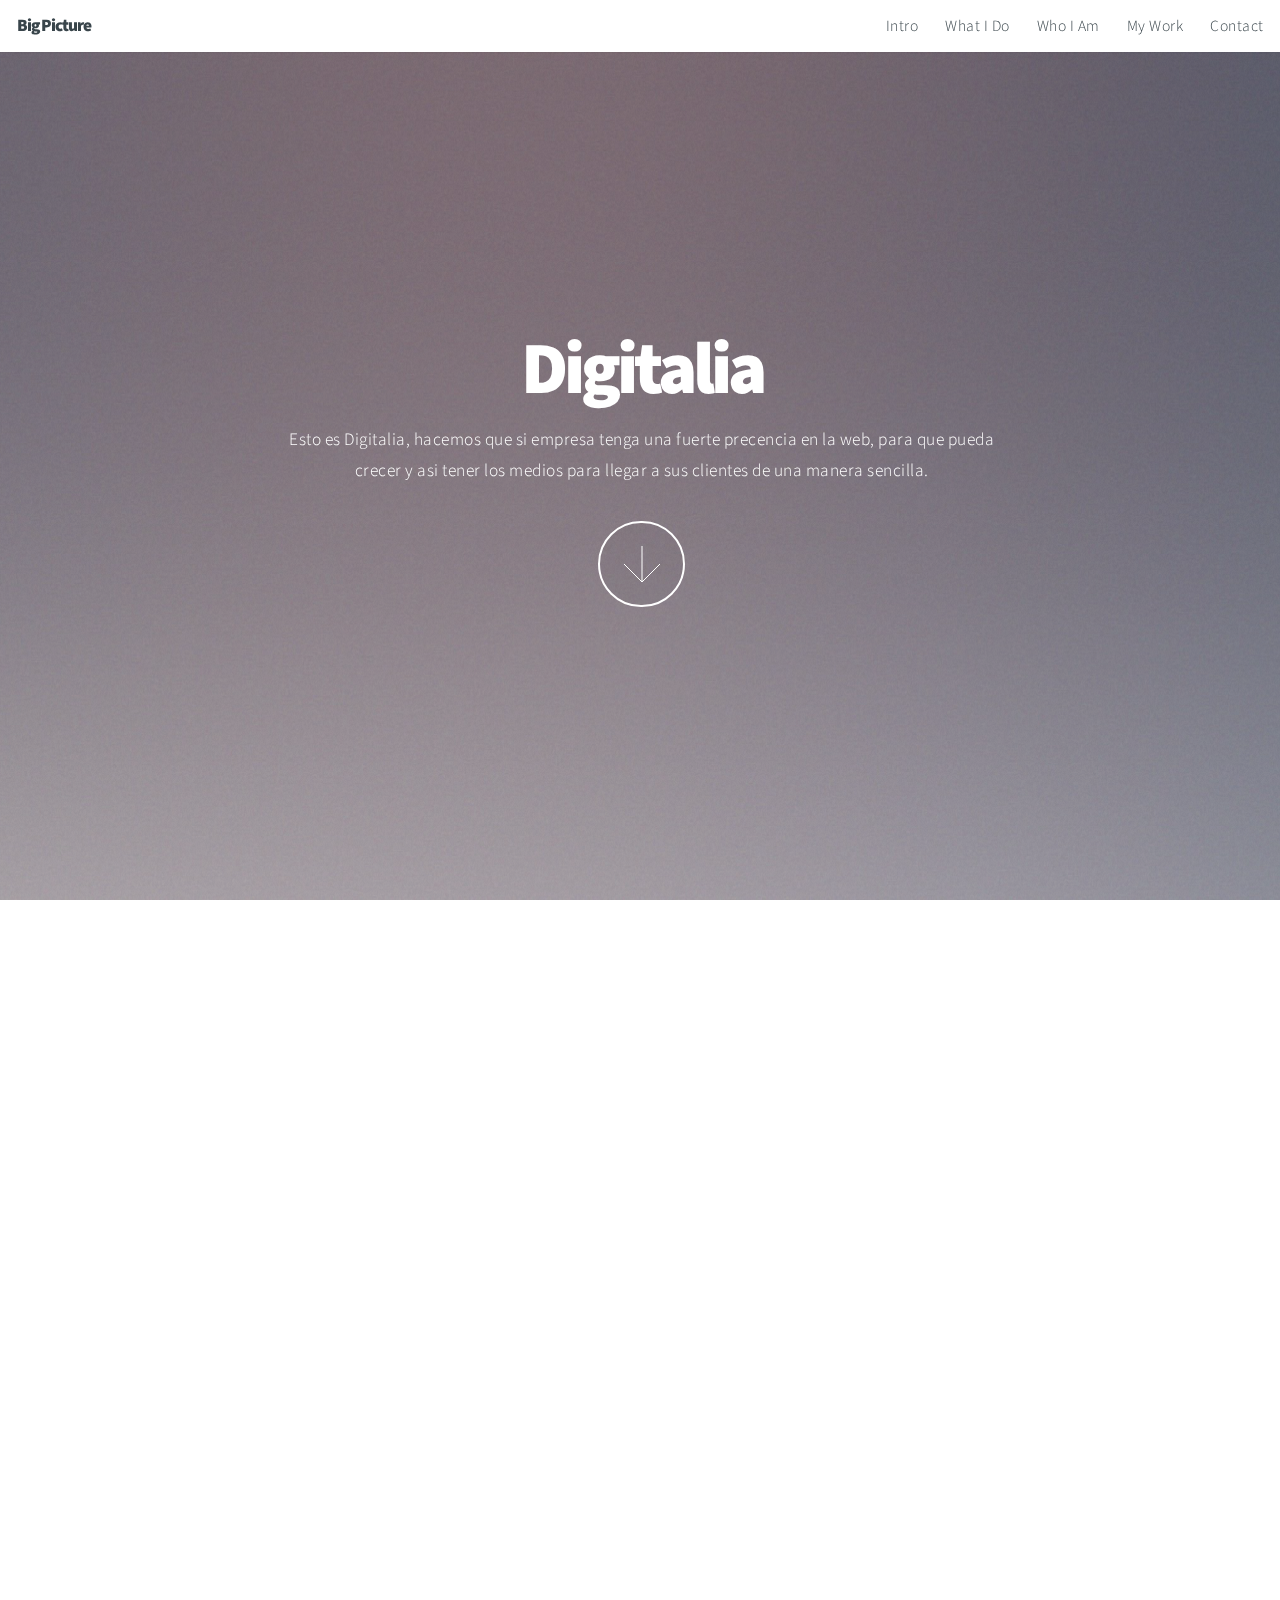
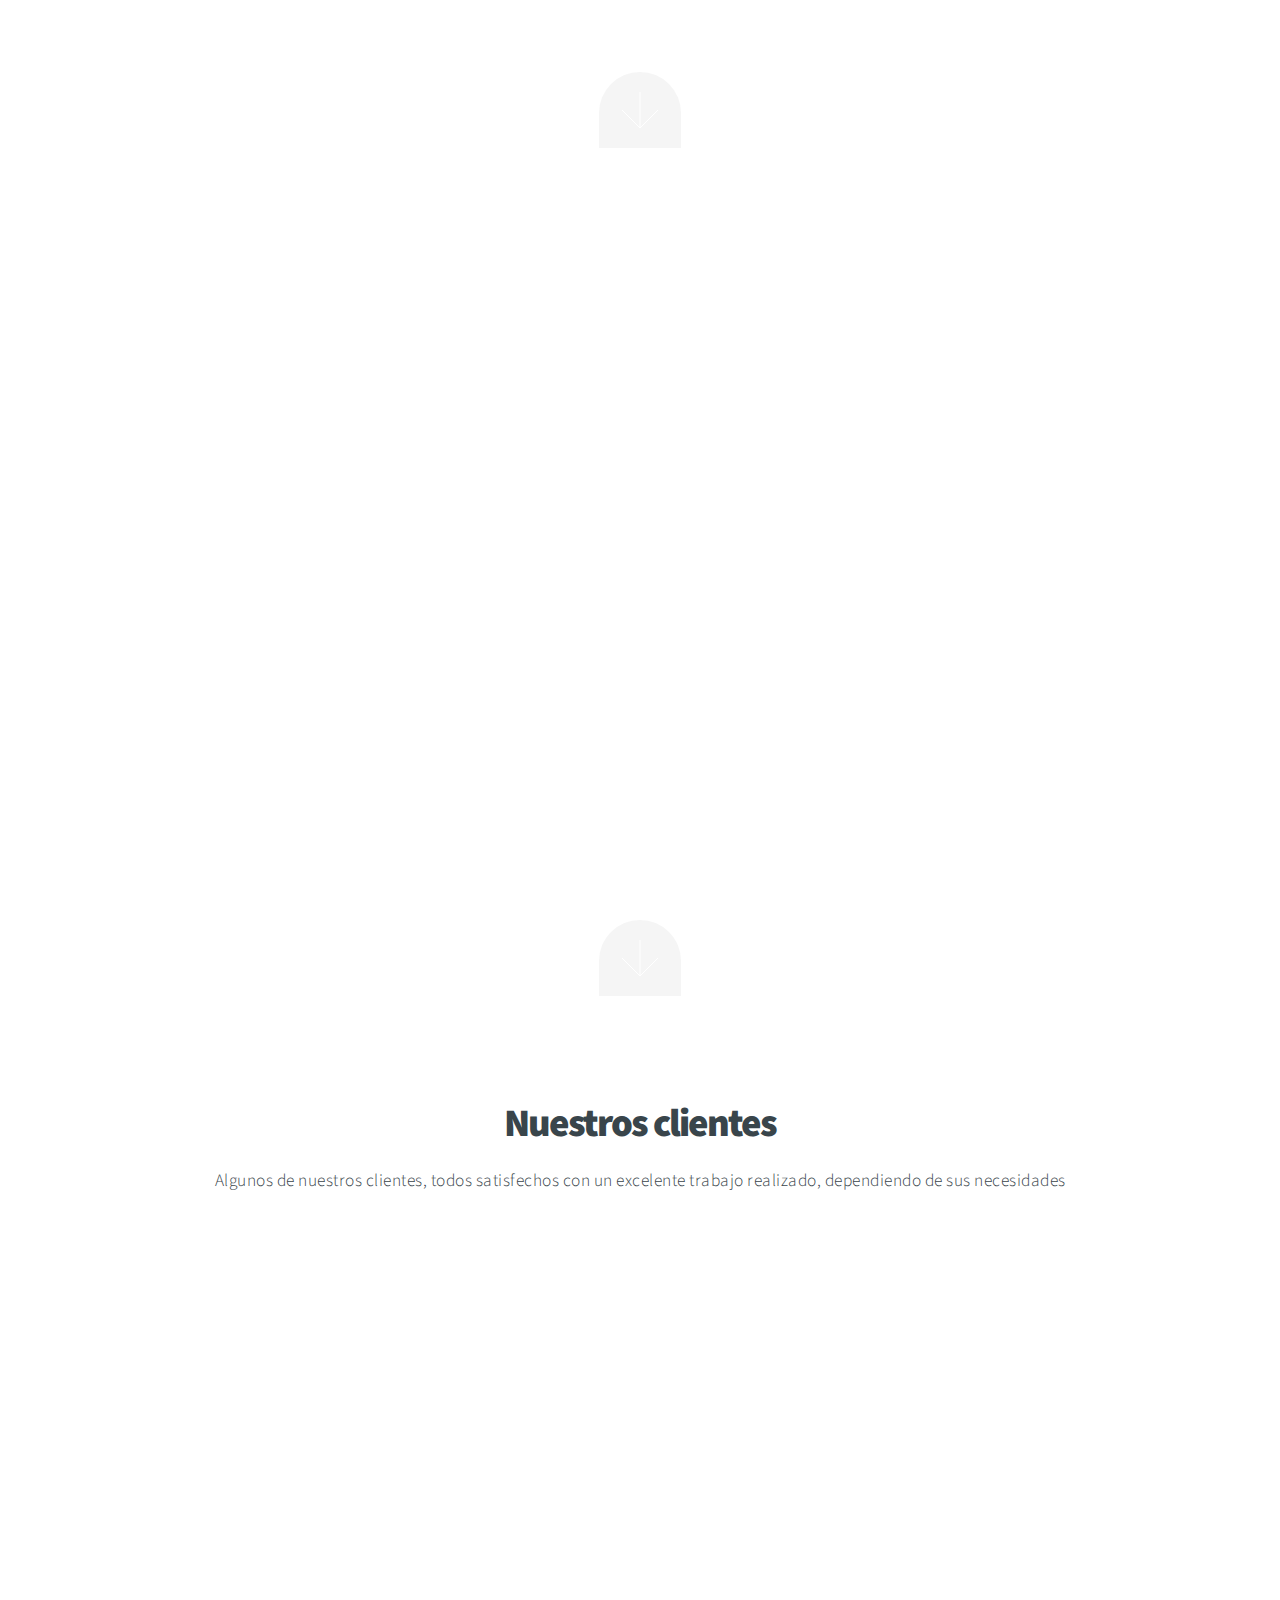
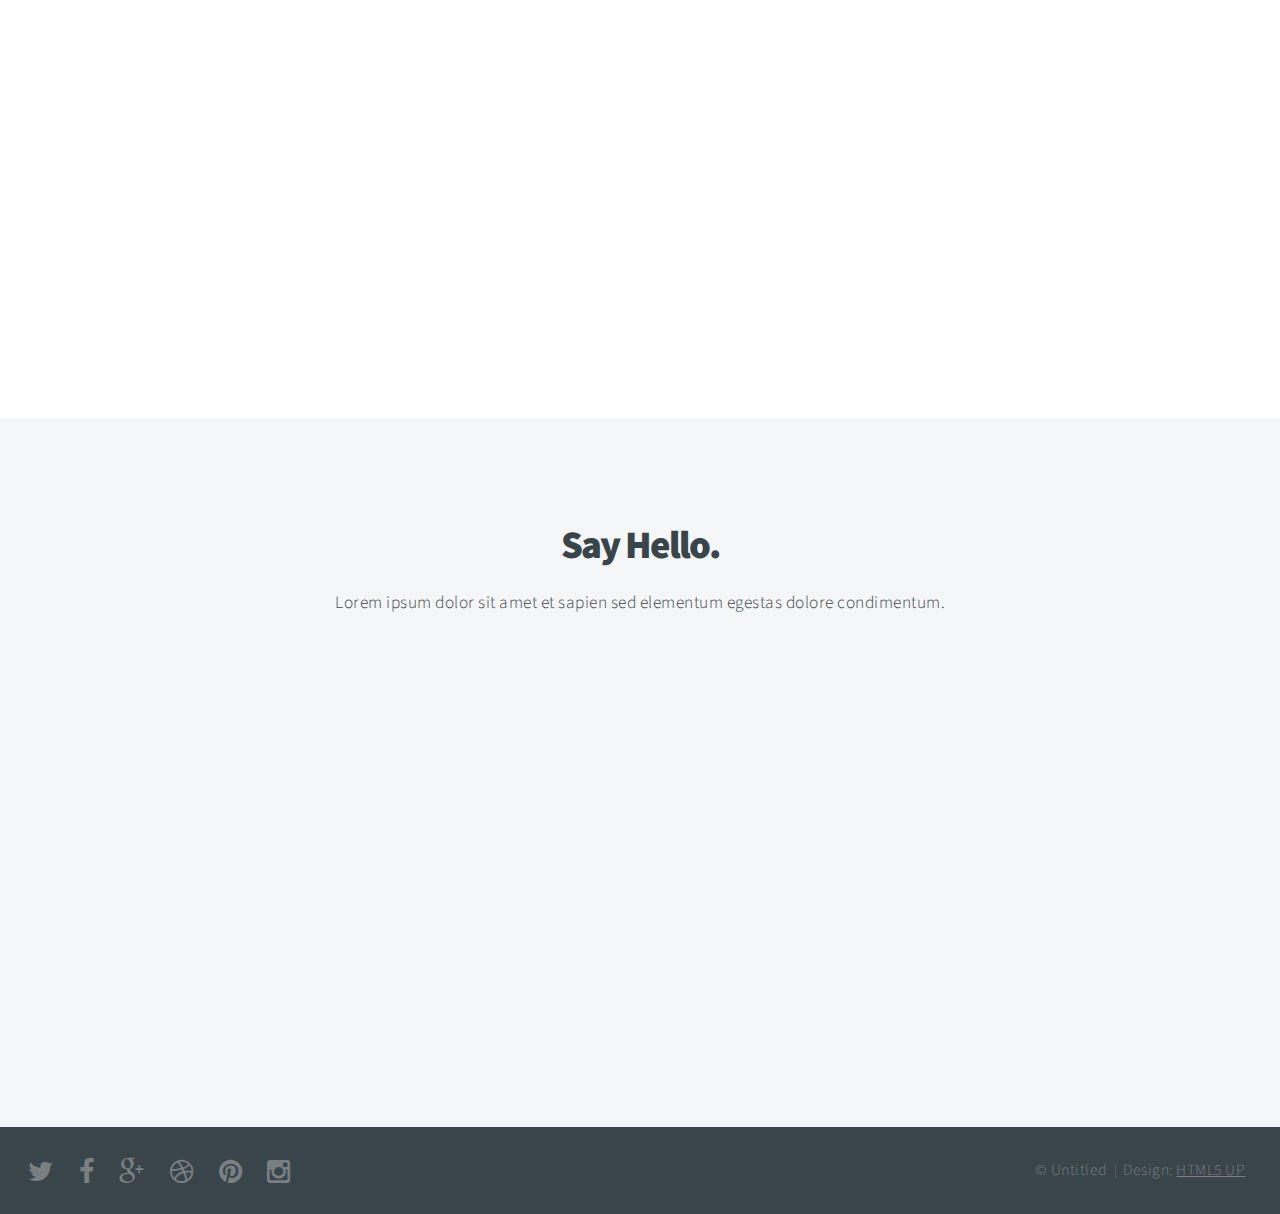
==== index.html @ fed61b9d "Google analyticsgit add --all" ====
<!DOCTYPE HTML>
<!--
	Big Picture by HTML5 UP
	html5up.net | @n33co
	Free for personal and commercial use under the CCA 3.0 license (html5up.net/license)
-->
<html>
	<head>
		<title>Digitalia | Web</title>
		<meta http-equiv="content-type" content="text/html; charset=utf-8" />
		<meta name="description" content="" />
		<meta name="keywords" content="" />
		<!--[if lte IE 8]><script src="css/ie/html5shiv.js"></script><![endif]-->
		<script src="js/jquery.min.js"></script>
		<script src="js/jquery.poptrox.min.js"></script>
		<script src="js/jquery.scrolly.min.js"></script>
		<script src="js/jquery.scrollex.min.js"></script>
		<script src="js/skel.min.js"></script>
		<script src="js/init.js"></script>
		<!-- Google Analytics -->
		<script>
		(function(i,s,o,g,r,a,m){i['GoogleAnalyticsObject']=r;i[r]=i[r]||function(){
		(i[r].q=i[r].q||[]).push(arguments)},i[r].l=1*new Date();a=s.createElement(o),
		m=s.getElementsByTagName(o)[0];a.async=1;a.src=g;m.parentNode.insertBefore(a,m)
		})(window,document,'script','//www.google-analytics.com/analytics.js','ga');

		ga('create', 'UA-63600020-1', 'auto');
		ga('send', 'pageview');

		</script>
		<!-- End Google Analytics -->
		<noscript>
			<link rel="stylesheet" href="stylesheet/skel.css" />
			<link rel="stylesheet" href="stylesheet/style.css" />
			<link rel="stylesheet" href="stylesheet/style-wide.css" />
			<link rel="stylesheet" href="stylesheet/style-normal.css" />
		</noscript>
		<!--[if lte IE 9]><link rel="stylesheet" href="css/ie/v9.css" /><![endif]-->
		<!--[if lte IE 8]><link rel="stylesheet" href="css/ie/v8.css" /><![endif]-->
	</head>
	<body>

		<!-- Header -->
			<header id="header">

				<!-- Logo -->
					<h1 id="logo">Big Picture</h1>

				<!-- Nav -->
					<nav id="nav">
						<ul>
							<li><a href="#intro">Intro</a></li>
							<li><a href="#one">What I Do</a></li>
							<li><a href="#two">Who I Am</a></li>
							<li><a href="#work">My Work</a></li>
							<li><a href="#contact">Contact</a></li>
						</ul>
					</nav>

			</header>

		<!-- Intro -->
			<section id="intro" class="main style1 dark fullscreen">
				<div class="content container 75%">
					<header>
						<h2>Digitalia</h2>
					</header>
					<p>Esto es Digitalia, hacemos que si empresa tenga una fuerte precencia en la web, para que pueda crecer y asi tener los medios para llegar a sus clientes de una manera sencilla.</p>
					<footer>
						<a href="#one" class="button style2 down">More</a>
					</footer>
				</div>
			</section>

		<!-- One -->
			<section id="one" class="main style2 right dark fullscreen">
				<div class="content box style2">
					<header>
						<h2>¿Qué hacemos?</h2>
					</header>
					<p>Creamos contenido para que tus clientes potenciales pueden acceder  a ti, hacemos creaciones web para que tu empresa pueda llegar a los demas en estos medios digitales; podems crear tu imagen corporativa en la web, todo con la comodidad de un sitio web.</p>
				</div>
				<a href="#two" class="button style2 down anchored">Next</a>
			</section>

		<!-- Two -->
			<section id="two" class="main style2 left dark fullscreen">
				<div class="content box style2">
					<header>
						<h2>¿Quiénes somos?</h2>
					</header>
					<p>Somos un equipo de jovenes con la creencia de que los medios digitales pueden impulsar una nueva generación de negocios, en el cial se puede llevar todo a un siguiente nivel para hacer crecer a tu negocio.</p>
				</div>
				<a href="#work" class="button style2 down anchored">Next</a>
			</section>

		<!-- Work -->
			<section id="work" class="main style3 primary">
				<div class="content container">
					<header>
						<h2>Nuestros clientes</h2>
						<p>Algunos de nuestros clientes, todos satisfechos con un excelente trabajo realizado, dependiendo de sus necesidades</p>
					</header>

					<!-- Lightbox Gallery  -->
						<div class="container 75% gallery">
							<div class="row 0% images">
								<div class="6u"><a href="images/logomn.jpg" class="image fit from-left"><img src="images/logomn.jpg" title="Creación de pagina web" alt="Textiles MN" /></a></div>
								<div class="6u"><a href="images/shoeslogo.jpg" class="image fit from-right"><img src="images/shoeslogo.jpg" title="Creación de pagina web" alt="Shoes" /></a></div>
							</div>
							<div class="row 0% images">
								<div class="6u"><a href="images/fulls/03.jpg" class="image fit from-left"><img src="images/thumbs/03.jpg" title="Air Lounge" alt="" /></a></div>
								<div class="6u"><a href="images/fulls/04.jpg" class="image fit from-right"><img src="images/thumbs/04.jpg" title="Carry on" alt="" /></a></div>
							</div>
							<div class="row 0% images">
								<div class="6u"><a href="images/fulls/05.jpg" class="image fit from-left"><img src="images/thumbs/05.jpg" title="The sparkling shell" alt="" /></a></div>
								<div class="6u"><a href="images/fulls/06.jpg" class="image fit from-right"><img src="images/thumbs/06.jpg" title="Bent IX" alt="" /></a></div>
							</div>
						</div>

				</div>
			</section>

		<!-- Contact -->
			<section id="contact" class="main style3 secondary">
				<div class="content container">
					<header>
						<h2>Say Hello.</h2>
						<p>Lorem ipsum dolor sit amet et sapien sed elementum egestas dolore condimentum.</p>
					</header>
					<div class="box container 75%">

					<!-- Contact Form -->
							<form method="post" action="#">
								<div class="row 50%">
									<div class="6u"><input type="text" name="name" placeholder="Name" /></div>
									<div class="6u"><input type="email" name="email" placeholder="Email" /></div>
								</div>
								<div class="row 50%">
									<div class="12u"><textarea name="message" placeholder="Message" rows="6"></textarea></div>
								</div>
								<div class="row">
									<div class="12u">
										<ul class="actions">
											<li><input type="submit" value="Send Message" /></li>
										</ul>
									</div>
								</div>
							</form>

					</div>
				</div>
			</section>

		<!-- Footer -->
			<footer id="footer">

				<!-- Icons -->
					<ul class="actions">
						<li><a href="#" class="icon fa-twitter"><span class="label">Twitter</span></a></li>
						<li><a href="#" class="icon fa-facebook"><span class="label">Facebook</span></a></li>
						<li><a href="#" class="icon fa-google-plus"><span class="label">Google+</span></a></li>
						<li><a href="#" class="icon fa-dribbble"><span class="label">Dribbble</span></a></li>
						<li><a href="#" class="icon fa-pinterest"><span class="label">Pinterest</span></a></li>
						<li><a href="#" class="icon fa-instagram"><span class="label">Instagram</span></a></li>
					</ul>

				<!-- Menu -->
					<ul class="menu">
						<li>&copy; Untitled</li><li>Design: <a href="http://html5up.net">HTML5 UP</a></li>
					</ul>

			</footer>

	</body>
</html>
---- stylesheet/skel.css ----
/* Resets (http://meyerweb.com/eric/tools/css/reset/ | v2.0 | 20110126 | License: none (public domain)) */

	html,body,div,span,applet,object,iframe,h1,h2,h3,h4,h5,h6,p,blockquote,pre,a,abbr,acronym,address,big,cite,code,del,dfn,em,img,ins,kbd,q,s,samp,small,strike,strong,sub,sup,tt,var,b,u,i,center,dl,dt,dd,ol,ul,li,fieldset,form,label,legend,table,caption,tbody,tfoot,thead,tr,th,td,article,aside,canvas,details,embed,figure,figcaption,footer,header,hgroup,menu,nav,output,ruby,section,summary,time,mark,audio,video{margin:0;padding:0;border:0;font-size:100%;font:inherit;vertical-align:baseline;}article,aside,details,figcaption,figure,footer,header,hgroup,menu,nav,section{display:block;}body{line-height:1;}ol,ul{list-style:none;}blockquote,q{quotes:none;}blockquote:before,blockquote:after,q:before,q:after{content:'';content:none;}table{border-collapse:collapse;border-spacing:0;}body{-webkit-text-size-adjust:none}

/* Box Model */

	*, *:before, *:after {
		-moz-box-sizing: border-box;
		-webkit-box-sizing: border-box;
		box-sizing: border-box;
	}

/* Container */

	.container {
		margin-left: auto;
		margin-right: auto;

		/* width: (containers) */
		width: 1200px;
	}

	/* Modifiers */

		/* 125% */
			.container.\31 25\25 {
				width: 100%;

				/* max-width: (containers * 1.25) */
				max-width: 1500px;

				/* min-width: (containers) */
				min-width: 1200px;
			}

		/* 75% */
			.container.\37 5\25 {

				/* width: (containers * 0.75) */
				width: 900px;

			}

		/* 50% */
			.container.\35 0\25 {

				/* width: (containers * 0.50) */
				width: 600px;

			}

		/* 25% */
			.container.\32 5\25 {

				/* width: (containers * 0.25) */
				width: 300px;

			}

/* Grid */

	.row {
		border-bottom: solid 1px transparent;
	}

	.row > * {
		float: left;
	}

	.row:after, .row:before {
		content: '';
		display: block;
		clear: both;
		height: 0;
	}

	.row.uniform > * > :first-child {
		margin-top: 0;
	}

	.row.uniform > * > :last-child {
		margin-bottom: 0;
	}

	/* Gutters */

		/* Normal */

			.row > * {
				/* padding: (gutters.horizontal) 0 0 (gutters.vertical) */
				padding: 40px 0 0 40px;
			}

			.row {
				/* margin: -(gutters.horizontal) 0 -1px -(gutters.vertical) */
				margin: -40px 0 -1px -40px;
			}

			.row.uniform > * {
				/* padding: (gutters.vertical) 0 0 (gutters.vertical) */
				padding: 40px 0 0 40px;
			}

			.row.uniform {
				/* margin: -(gutters.vertical) 0 -1px -(gutters.vertical) */
				margin: -40px 0 -1px -40px;
			}

		/* 200% */

			.row.\32 00\25 > * {
				/* padding: (gutters.horizontal) 0 0 (gutters.vertical) */
				padding: 80px 0 0 80px;
			}

			.row.\32 00\25 {
				/* margin: -(gutters.horizontal) 0 -1px -(gutters.vertical) */
				margin: -80px 0 -1px -80px;
			}

			.row.uniform.\32 00\25 > * {
				/* padding: (gutters.vertical) 0 0 (gutters.vertical) */
				padding: 80px 0 0 80px;
			}

			.row.uniform.\32 00\25 {
				/* margin: -(gutters.vertical) 0 -1px -(gutters.vertical) */
				margin: -80px 0 -1px -80px;
			}

		/* 150% */

			.row.\31 50\25 > * {
				/* padding: (gutters.horizontal) 0 0 (gutters.vertical) */
				padding: 60px 0 0 60px;
			}

			.row.\31 50\25 {
				/* margin: -(gutters.horizontal) 0 -1px -(gutters.vertical) */
				margin: -60px 0 -1px -60px;
			}

			.row.uniform.\31 50\25 > * {
				/* padding: (gutters.vertical) 0 0 (gutters.vertical) */
				padding: 60px 0 0 60px;
			}

			.row.uniform.\31 50\25 {
				/* margin: -(gutters.vertical) 0 -1px -(gutters.vertical) */
				margin: -60px 0 -1px -60px;
			}

		/* 50% */

			.row.\35 0\25 > * {
				/* padding: (gutters.horizontal) 0 0 (gutters.vertical) */
				padding: 20px 0 0 20px;
			}

			.row.\35 0\25 {
				/* margin: -(gutters.horizontal) 0 -1px -(gutters.vertical) */
				margin: -20px 0 -1px -20px;
			}

			.row.uniform.\35 0\25 > * {
				/* padding: (gutters.vertical) 0 0 (gutters.vertical) */
				padding: 20px 0 0 20px;
			}

			.row.uniform.\35 0\25 {
				/* margin: -(gutters.vertical) 0 -1px -(gutters.vertical) */
				margin: -20px 0 -1px -20px;
			}

		/* 25% */

			.row.\32 5\25 > * {
				/* padding: (gutters.horizontal) 0 0 (gutters.vertical) */
				padding: 10px 0 0 10px;
			}

			.row.\32 5\25 {
				/* margin: -(gutters.horizontal) 0 -1px -(gutters.vertical) */
				margin: -10px 0 -1px -10px;
			}

			.row.uniform.\32 5\25 > * {
				/* padding: (gutters.vertical) 0 0 (gutters.vertical) */
				padding: 10px 0 0 10px;
			}

			.row.uniform.\32 5\25 {
				/* margin: -(gutters.vertical) 0 -1px -(gutters.vertical) */
				margin: -10px 0 -1px -10px;
			}

		/* 0% */

			.row.\30 \25 > * {
				padding: 0;
			}

			.row.\30 \25 {
				margin: 0 0 -1px 0;
			}

	/* Cells */

		.\31 2u, .\31 2u\24 { width: 100%; clear: none; margin-left: 0; }
		.\31 1u, .\31 1u\24 { width: 91.6666666667%; clear: none; margin-left: 0; }
		.\31 0u, .\31 0u\24 { width: 83.3333333333%; clear: none; margin-left: 0; }
		.\39 u, .\39 u\24 { width: 75%; clear: none; margin-left: 0; }
		.\38 u, .\38 u\24 { width: 66.6666666667%; clear: none; margin-left: 0; }
		.\37 u, .\37 u\24 { width: 58.3333333333%; clear: none; margin-left: 0; }
		.\36 u, .\36 u\24 { width: 50%; clear: none; margin-left: 0; }
		.\35 u, .\35 u\24 { width: 41.6666666667%; clear: none; margin-left: 0; }
		.\34 u, .\34 u\24 { width: 33.3333333333%; clear: none; margin-left: 0; }
		.\33 u, .\33 u\24 { width: 25%; clear: none; margin-left: 0; }
		.\32 u, .\32 u\24 { width: 16.6666666667%; clear: none; margin-left: 0; }
		.\31 u, .\31 u\24 { width: 8.3333333333%; clear: none; margin-left: 0; }

		.\31 2u\24 + *,
		.\31 1u\24 + *,
		.\31 0u\24 + *,
		.\39 u\24 + *,
		.\38 u\24 + *,
		.\37 u\24 + *,
		.\36 u\24 + *,
		.\35 u\24 + *,
		.\34 u\24 + *,
		.\33 u\24 + *,
		.\32 u\24 + *,
		.\31 u\24 + * {
			clear: left;
		}

		.\-11u { margin-left: 91.6666666667% }
		.\-10u { margin-left: 83.3333333333% }
		.\-9u { margin-left: 75% }
		.\-8u { margin-left: 66.6666666667% }
		.\-7u { margin-left: 58.3333333333% }
		.\-6u { margin-left: 50% }
		.\-5u { margin-left: 41.6666666667% }
		.\-4u { margin-left: 33.3333333333% }
		.\-3u { margin-left: 25% }
		.\-2u { margin-left: 16.6666666667% }
		.\-1u { margin-left: 8.3333333333% }
---- stylesheet/style.css ----
@charset 'UTF-8';
@import url('http://fonts.googleapis.com/css?family=Source+Sans+Pro:300,900');
@import url('font-awesome.min.css');

/*
	Big Picture by HTML5 UP
	html5up.net | @n33co
	Free for personal and commercial use under the CCA 3.0 license (html5up.net/license)
*/

/*********************************************************************************/
/* Basic                                                                         */
/*********************************************************************************/

	html {
		height: 100%;
	}

	body {
		background: #fff;
		height: 100%;
	}

		body.is-loading *,
		body.is-resizing *
		{
			-moz-transition: none !important;
			-webkit-transition: none !important;
			-o-transition: none !important;
			-ms-transition: none !important;
			transition: none !important;
			-moz-animation: none !important;
			-webkit-animation: none !important;
			-o-animation: none !important;
			-ms-animation: none !important;
			animation: none !important;
		}

	body,input,textarea,select {
		font-family: 'Source Sans Pro', sans-serif;
		font-weight: 300;
		font-size: 18pt;
		line-height: 1.75em;
		color: #39454b;
		letter-spacing: 0.5px;
	}

	h1,h2,h3,h4,h5,h6 {
		font-weight: 900;
		color: inherit;
	}

		h1 a, h2 a, h3 a, h4 a, h5 a, h6 a {
			color: inherit;
			text-decoration: none;
		}

	h2 {
		font-size: 2.25em;
		letter-spacing: -2px;
		line-height: 1.25em;
	}

	strong, b {
		font-weight: 900;
		color: inherit;
	}

	em, i {
		font-style: italic;
	}

	a {
		color: #98c593;

		-moz-transition: all 0.2s ease-in-out, color 0.2s ease-in-out;
		-webkit-transition: all 0.2s ease-in-out, color 0.2s ease-in-out;
		-o-transition: all 0.2s ease-in-out, color 0.2s ease-in-out;
		-ms-transition: all 0.2s ease-in-out, color 0.2s ease-in-out;
		transition: all 0.2s ease-in-out, color 0.2s ease-in-out;
	}

	sub {
		position: relative;
		top: 0.5em;
		font-size: 0.8em;
	}

	sup {
		position: relative;
		top: -0.5em;
		font-size: 0.8em;
	}

	hr {
		border: 0;
		border-top: solid 1px #ddd;
	}

	blockquote {
		border-left: solid 0.5em #ddd;
		padding: 1em 0 1em 2em;
		font-style: italic;
	}

	p, ul, ol, dl, table {
		margin-bottom: 1em;
	}

	header {
		margin-bottom: 1em;
	}

		header p {
			display: block;
			margin: 1em 0 0 0;
			padding: 0 0 0.5em 0;
		}

	footer {
		margin-top: 2em;
	}

	br.clear {
		clear: both;
	}

	/* Sections/Article */

		section,
		article {
			margin-bottom: 3em;
		}

			section > :last-child,
			article > :last-child {
				margin-bottom: 0;
			}

			section > .content > :last-child,
			article > .content > :last-child {
				margin-bottom: 0;
			}

			section:last-child,
			article:last-child {
				margin-bottom: 0;
			}

			.row > section,
			.row > article {
				margin-bottom: 0;
			}

	/* Image */

		.image {
			position: relative;
			display: inline-block;
		}

			.image:before {
				content: '';
				position: absolute;
				left: 0;
				top: 0;
				width: 100%;
				height: 100%;
				background: url('images/overlay.png');
			}

			.image img {
				display: block;
				width: 100%;
			}

			.image.featured {
				display: block;
				width: 100%;
				margin: 0 0 2em 0;
			}

			.image.fit {
				display: block;
				width: 100%;
			}

			.image.left {
				float: left;
				margin: 0 2em 2em 0;
			}

			.image.centered {
				display: block;
				margin: 0 0 2em 0;
			}

				.image.centered img {
					margin: 0 auto;
					width: auto;
				}

	/* List */

		ul {
		}

			ul.default {
				list-style: disc;
				padding-left: 1em;
			}

				ul.default li {
					padding-left: 0.5em;
				}

			ul.icons {
				cursor: default;
			}

				ul.icons li {
					display: inline-block;
				}

					ul.icons a {
						display: inline-block;
						width: 2em;
						height: 2em;
						line-height: 2em;
						text-align: center;
						border: 0;
					}

			ul.menu {
				cursor: default;
			}

				ul.menu li {
					display: inline-block;
					line-height: 1em;
					border-left: solid 1px rgba(145,146,147,0.25);
					padding: 0 0 0 0.5em;
					margin: 0 0 0 0.5em;
				}

				ul.menu li:first-child {
					border-left: 0;
					padding-left: 0;
					margin-left: 0;
				}

			ul.actions {
				cursor: default;
			}

				ul.actions li {
					display: inline-block;
					margin: 0 0 0 0.5em;
				}

				ul.actions li:first-child {
					margin-left: 0;
				}

		ol {
		}

			ol.default {
				list-style: decimal;
				padding-left: 1.25em;
			}

				ol.default li {
					padding-left: 0.25em;
				}

	/* Form */

		form {
		}

			form label {
				display: block;
			}

			form input[type="text"],
			form input[type="email"],
			form input[type="password"],
			form select,
			form textarea {
				display: block;
				width: 100%;
				padding: 0.65em 0.75em;
				background: none;
				border: solid 2px rgba(185,186,187,0.25);
				color: inherit;
				border-radius: 0.5em;
				outline: none;

				-moz-appearance: none;
				-webkit-appearance: none;
				-o-appearance: none;
				-ms-appearance: none;
				appearance: none;

				-moz-transition: all 0.2s ease-in-out, color 0.2s ease-in-out;
				-webkit-transition: all 0.2s ease-in-out, color 0.2s ease-in-out;
				-o-transition: all 0.2s ease-in-out, color 0.2s ease-in-out;
				-ms-transition: all 0.2s ease-in-out, color 0.2s ease-in-out;
				transition: all 0.2s ease-in-out, color 0.2s ease-in-out;
			}

				form input[type="text"]:focus,
				form input[type="email"]:focus,
				form input[type="password"]:focus,
				form select:focus,
				form textarea:focus {
					border-color: #9ac8e9;
				}

			form input[type="text"],
			form input[type="email"],
			form input[type="password"],
			form select {
				line-height: 1.35em;
			}

			form textarea {
				min-height: 8em;
			}

			form .formerize-placeholder {
				color: rgba(145,146,147,0.85) !important;
			}

			form ::-webkit-input-placeholder {
				color: rgba(145,146,147,0.85) !important;
			}

			form :-moz-placeholder {
				color: rgba(145,146,147,0.85) !important;
			}

			form ::-moz-placeholder {
				color: rgba(145,146,147,0.85) !important;
			}

			form :-ms-input-placeholder {
				color: rgba(145,146,147,0.85) !important;
			}

			form ::-moz-focus-inner {
				border: 0;
			}

	/* Table */

		table {
			width: 100%;
		}

			table.default {
				width: 100%;
			}

				table.default tbody tr:nth-child(2n+2) {
					background: #f4f4f4;
				}

				table.default td {
					padding: 0.5em 1em 0.5em 1em;
				}

				table.default th {
					text-align: left;
					font-weight: 900;
					padding: 0.5em 1em 0.5em 1em;
				}

				table.default thead {
					background: #444;
					color: #fff;
				}

				table.default tfoot {
					background: #eee;
				}

				table.default tbody {
				}

	/* Button */

		input[type="button"],
		input[type="submit"],
		input[type="reset"],
		.button {
			background-color: #98c593;
			border: 0;
			border-radius: 3.5em;
			color: #fff;
			cursor: pointer;
			display: inline-block;
			height: 3.5em;
			line-height: 3.5em;
			outline: 0;
			padding: 0 2em 0 2em;
			position: relative;
			text-align: center;
			text-decoration: none;

			-moz-appearance: none;
			-webkit-appearance: none;
			-o-appearance: none;
			-ms-appearance: none;
			appearance: none;

			-moz-transition: all 0.2s ease-in-out;
			-webkit-transition: all 0.2s ease-in-out;
			-o-transition: all 0.2s ease-in-out;
			-ms-transition: all 0.2s ease-in-out;
			transition: all 0.2s ease-in-out;
		}

			.button.down {
				width: 5em;
				height: 5em;
				line-height: 4.5em;
				padding: 0;
				background-image: url('images/dark-arrow.svg');
				background-position: center center;
				background-repeat: no-repeat;
				text-indent: -10em;
				overflow: hidden;
			}

				.button.down.anchored {
					bottom: 0;
					border-bottom: 0;
					border-radius: 3em 3em 0 0;
					height: 4.5em;
					margin-left: -2.5em;
				}

			.button.anchored {
				position: absolute;
				left: 50%;
			}

			input[type="button"]:hover,
			input[type="submit"]:hover,
			input[type="reset"]:hover,
			.button:hover {
				background-color: #a8d5a3;
			}

			input[type="button"]:active,
			input[type="submit"]:active,
			input[type="reset"]:active,
			.button:active {
				background-color: #88b583;
			}

			input[type="button"].style2,
			input[type="submit"].style2,
			input[type="reset"].style2,
			.button.style2 {
				background-color: transparent;
				border: solid 2px #e5e6e7;
				color: inherit;
			}

				input[type="button"].style2:hover,
				input[type="submit"].style2:hover,
				input[type="reset"].style2:hover,
				.button.style2:hover {
					background-color: rgba(145,146,147,0.035);
				}

				.button.style2.down {
					background-image: url('images/arrow.svg');
				}

	/* Box */

		.box {
			background: #fff;
			color: #39454b;
			padding: 2em;
		}

			.box.style2 {
				padding: 3.5em 2.5em 3.5em 2.5em;
			}

	/* Main */

		.main {
			position: relative;
			margin: 0;
			overflow-x: hidden;
		}

			.main.fullscreen {
				height: 100%;
			}

			.main.style1 {
				text-align: center;
				padding: 3em 0 3em 0;
			}

				.main.style1 h2 {
					font-size: 4.25em;
					line-height: 1em;
					letter-spacing: -4px;
				}

				.main.style1:before {
					content: '';
					display: inline-block;
					vertical-align: middle;
					height: 100%;
				}

				.main.style1 .content {
					opacity: 1.0;
					display: inline-block;
					vertical-align: middle;

					-moz-transition: all 1s ease;
					-webkit-transition: all 1s ease;
					-o-transition: all 1s ease;
					-ms-transition: all 1s ease;
					transition: all 1s ease;

					-moz-transform: translateZ(0);
					-webkit-transform: translateZ(0);
					-o-transform: translateZ(0);
					-ms-transform: translateZ(0);
					transform: translateZ(0);
				}

			.main.style1.inactive {
			}

				.main.style1.inactive .content {
					opacity: 0;
				}

			.main.style2 {
				padding: 3em 0 3em 0;
				overflow: hidden;
			}

				.main.style2 .content {
					position: relative;
					width: 35%;
					display: inline-block;
					vertical-align: middle;

					-moz-transition: all 1s ease;
					-webkit-transition: all 1s ease;
					-o-transition: all 1s ease;
					-ms-transition: all 1s ease;
					transition: all 1s ease;

					-moz-transform: translateZ(0);
					-webkit-transform: translateZ(0);
					-o-transform: translateZ(0);
					-ms-transform: translateZ(0);
					transform: translateZ(0);
				}

				.main.style2.left {
				}

					.main.style2.left:after {
						content: '';
						display: inline-block;
						vertical-align: middle;
						height: 100%;
					}

					.main.style2.left .content {
						left: 0;
					}

				.main.style2.right {
				}

					.main.style2.right:before {
						content: '';
						display: inline-block;
						vertical-align: middle;
						height: 100%;
					}

					.main.style2.right .content {
						left: 65%;
					}

				.main.style2.inactive {
				}

					.main.style2.inactive .content {
					}

						.main.style2.inactive.left .content {
							left: -35%;
						}

						.main.style2.inactive.right .content {
							left: 100%;
						}

			.main.style3 {
				text-align: center;
				padding: 6em 0 6em 0;
			}

				.main.style3 .content {
				}

					.main.style3 .content > header {
						margin-bottom: 2em;
					}

				.main.style3.primary {
					background: #fff;
				}

				.main.style3.secondary {
					background: #f5f6f7;
				}

	/* Dark */

		.dark {
			color: #fff;
		}

			.dark a {
				color: #fff;
			}

			.dark .button.style2 {
				border-color: inherit;
				background-color: rgba(64,64,64,0.05);
			}

				.dark .button.style2:hover {
					background-color: rgba(255,255,255,0.1);
				}

				.dark .button.style2.down {
					background-image: url('images/dark-arrow.svg');
				}

/*********************************************************************************/
/* Spinner                                                                       */
/*********************************************************************************/

	@-moz-keyframes spinner-rotate { 0% { -moz-transform: scale(1) rotate(0deg); -webkit-transform: scale(1) rotate(0deg); -o-transform: scale(1) rotate(0deg); -ms-transform: scale(1) rotate(0deg); transform: scale(1) rotate(0deg); } 100% { -moz-transform: scale(1) rotate(360deg); -webkit-transform: scale(1) rotate(360deg); -o-transform: scale(1) rotate(360deg); -ms-transform: scale(1) rotate(360deg); transform: scale(1) rotate(360deg); } }
	@-webkit-keyframes spinner-rotate { 0% { -moz-transform: scale(1) rotate(0deg); -webkit-transform: scale(1) rotate(0deg); -o-transform: scale(1) rotate(0deg); -ms-transform: scale(1) rotate(0deg); transform: scale(1) rotate(0deg); } 100% { -moz-transform: scale(1) rotate(360deg); -webkit-transform: scale(1) rotate(360deg); -o-transform: scale(1) rotate(360deg); -ms-transform: scale(1) rotate(360deg); transform: scale(1) rotate(360deg); } }
	@-o-keyframes spinner-rotate { 0% { -moz-transform: scale(1) rotate(0deg); -webkit-transform: scale(1) rotate(0deg); -o-transform: scale(1) rotate(0deg); -ms-transform: scale(1) rotate(0deg); transform: scale(1) rotate(0deg); } 100% { -moz-transform: scale(1) rotate(360deg); -webkit-transform: scale(1) rotate(360deg); -o-transform: scale(1) rotate(360deg); -ms-transform: scale(1) rotate(360deg); transform: scale(1) rotate(360deg); } }
	@-ms-keyframes spinner-rotate { 0% { -moz-transform: scale(1) rotate(0deg); -webkit-transform: scale(1) rotate(0deg); -o-transform: scale(1) rotate(0deg); -ms-transform: scale(1) rotate(0deg); transform: scale(1) rotate(0deg); } 100% { -moz-transform: scale(1) rotate(360deg); -webkit-transform: scale(1) rotate(360deg); -o-transform: scale(1) rotate(360deg); -ms-transform: scale(1) rotate(360deg); transform: scale(1) rotate(360deg); } }
	@keyframes spinner-rotate { 0% { -moz-transform: scale(1) rotate(0deg); -webkit-transform: scale(1) rotate(0deg); -o-transform: scale(1) rotate(0deg); -ms-transform: scale(1) rotate(0deg); transform: scale(1) rotate(0deg); } 100% { -moz-transform: scale(1) rotate(360deg); -webkit-transform: scale(1) rotate(360deg); -o-transform: scale(1) rotate(360deg); -ms-transform: scale(1) rotate(360deg); transform: scale(1) rotate(360deg); } }

/*********************************************************************************/
/* Loader                                                                        */
/*********************************************************************************/

	@-moz-keyframes spinner-show { 0% { opacity: 0; } 100% { opacity: 1; } }
	@-webkit-keyframes spinner-show { 0% { opacity: 0; } 100% { opacity: 1; } }
	@-o-keyframes spinner-show { 0% { opacity: 0; } 100% { opacity: 1; } }
	@-ms-keyframes spinner-show { 0% { opacity: 0; } 100% { opacity: 1; } }
	@keyframes spinner-show { 0% { opacity: 0; } 100% { opacity: 1; } }
	@-moz-keyframes spinner-hide { 0% { color: #ececec; z-index: 100001; -moz-transform: scale(1) rotate(0deg); -webkit-transform: scale(1) rotate(0deg); -o-transform: scale(1) rotate(0deg); -ms-transform: scale(1) rotate(0deg); transform: scale(1) rotate(0deg); } 99% { color: #ececec; z-index: 100001; -moz-transform: scale(0.5) rotate(360deg); -webkit-transform: scale(0.5) rotate(360deg); -o-transform: scale(0.5) rotate(360deg); -ms-transform: scale(0.5) rotate(360deg); transform: scale(0.5) rotate(360deg); } 100% { color: #ececec; z-index: -1; -moz-transform: scale(0.5) rotate(360deg); -webkit-transform: scale(0.5) rotate(360deg); -o-transform: scale(0.5) rotate(360deg); -ms-transform: scale(0.5) rotate(360deg); transform: scale(0.5) rotate(360deg); } }
	@-webkit-keyframes spinner-hide { 0% { color: #ececec; z-index: 100001; -moz-transform: scale(1) rotate(0deg); -webkit-transform: scale(1) rotate(0deg); -o-transform: scale(1) rotate(0deg); -ms-transform: scale(1) rotate(0deg); transform: scale(1) rotate(0deg); } 99% { color: #ececec; z-index: 100001; -moz-transform: scale(0.5) rotate(360deg); -webkit-transform: scale(0.5) rotate(360deg); -o-transform: scale(0.5) rotate(360deg); -ms-transform: scale(0.5) rotate(360deg); transform: scale(0.5) rotate(360deg); } 100% { color: #ececec; z-index: -1; -moz-transform: scale(0.5) rotate(360deg); -webkit-transform: scale(0.5) rotate(360deg); -o-transform: scale(0.5) rotate(360deg); -ms-transform: scale(0.5) rotate(360deg); transform: scale(0.5) rotate(360deg); } }
	@-o-keyframes spinner-hide { 0% { color: #ececec; z-index: 100001; -moz-transform: scale(1) rotate(0deg); -webkit-transform: scale(1) rotate(0deg); -o-transform: scale(1) rotate(0deg); -ms-transform: scale(1) rotate(0deg); transform: scale(1) rotate(0deg); } 99% { color: #ececec; z-index: 100001; -moz-transform: scale(0.5) rotate(360deg); -webkit-transform: scale(0.5) rotate(360deg); -o-transform: scale(0.5) rotate(360deg); -ms-transform: scale(0.5) rotate(360deg); transform: scale(0.5) rotate(360deg); } 100% { color: #ececec; z-index: -1; -moz-transform: scale(0.5) rotate(360deg); -webkit-transform: scale(0.5) rotate(360deg); -o-transform: scale(0.5) rotate(360deg); -ms-transform: scale(0.5) rotate(360deg); transform: scale(0.5) rotate(360deg); } }
	@-ms-keyframes spinner-hide { 0% { color: #ececec; z-index: 100001; -moz-transform: scale(1) rotate(0deg); -webkit-transform: scale(1) rotate(0deg); -o-transform: scale(1) rotate(0deg); -ms-transform: scale(1) rotate(0deg); transform: scale(1) rotate(0deg); } 99% { color: #ececec; z-index: 100001; -moz-transform: scale(0.5) rotate(360deg); -webkit-transform: scale(0.5) rotate(360deg); -o-transform: scale(0.5) rotate(360deg); -ms-transform: scale(0.5) rotate(360deg); transform: scale(0.5) rotate(360deg); } 100% { color: #ececec; z-index: -1; -moz-transform: scale(0.5) rotate(360deg); -webkit-transform: scale(0.5) rotate(360deg); -o-transform: scale(0.5) rotate(360deg); -ms-transform: scale(0.5) rotate(360deg); transform: scale(0.5) rotate(360deg); } }
	@keyframes spinner-hide { 0% { color: #ececec; z-index: 100001; -moz-transform: scale(1) rotate(0deg); -webkit-transform: scale(1) rotate(0deg); -o-transform: scale(1) rotate(0deg); -ms-transform: scale(1) rotate(0deg); transform: scale(1) rotate(0deg); } 99% { color: #ececec; z-index: 100001; -moz-transform: scale(0.5) rotate(360deg); -webkit-transform: scale(0.5) rotate(360deg); -o-transform: scale(0.5) rotate(360deg); -ms-transform: scale(0.5) rotate(360deg); transform: scale(0.5) rotate(360deg); } 100% { color: #ececec; z-index: -1; -moz-transform: scale(0.5) rotate(360deg); -webkit-transform: scale(0.5) rotate(360deg); -o-transform: scale(0.5) rotate(360deg); -ms-transform: scale(0.5) rotate(360deg); transform: scale(0.5) rotate(360deg); } }
	@-moz-keyframes overlay-hide { 0% { opacity: 1; z-index: 100000; } 15% { opacity: 1; z-index: 100000; } 99% { opacity: 0; z-index: 100000; } 100% { opacity: 0; z-index: -1; } }
	@-webkit-keyframes overlay-hide { 0% { opacity: 1; z-index: 100000; } 15% { opacity: 1; z-index: 100000; } 99% { opacity: 0; z-index: 100000; } 100% { opacity: 0; z-index: -1; } }
	@-o-keyframes overlay-hide { 0% { opacity: 1; z-index: 100000; } 15% { opacity: 1; z-index: 100000; } 99% { opacity: 0; z-index: 100000; } 100% { opacity: 0; z-index: -1; } }
	@-ms-keyframes overlay-hide { 0% { opacity: 1; z-index: 100000; } 15% { opacity: 1; z-index: 100000; } 99% { opacity: 0; z-index: 100000; } 100% { opacity: 0; z-index: -1; } }
	@keyframes overlay-hide { 0% { opacity: 1; z-index: 100000; } 15% { opacity: 1; z-index: 100000; } 99% { opacity: 0; z-index: 100000; } 100% { opacity: 0; z-index: -1; } }

	body {
		text-decoration: none;
	}

		body:before {
			-moz-osx-font-smoothing: grayscale;
			-webkit-font-smoothing: antialiased;
			font-family: FontAwesome;
			font-style: normal;
			font-weight: normal;
			text-transform: none !important;
		}

		body:before {
			-moz-animation: spinner-show 1.5s 1 0.25s ease forwards, spinner-hide 0.25s ease-in-out forwards !important;
			-webkit-animation: spinner-show 1.5s 1 0.25s ease forwards, spinner-hide 0.25s ease-in-out forwards !important;
			-o-animation: spinner-show 1.5s 1 0.25s ease forwards, spinner-hide 0.25s ease-in-out forwards !important;
			-ms-animation: spinner-show 1.5s 1 0.25s ease forwards, spinner-hide 0.25s ease-in-out forwards !important;
			animation: spinner-show 1.5s 1 0.25s ease forwards, spinner-hide 0.25s ease-in-out forwards !important;
			-moz-transform-origin: 50% 50%;
			-webkit-transform-origin: 50% 50%;
			-o-transform-origin: 50% 50%;
			-ms-transform-origin: 50% 50%;
			transform-origin: 50% 50%;
			color: #ececec;
			content: '\f1ce';
			cursor: default;
			display: block;
			font-size: 2em;
			height: 2em;
			left: 50%;
			line-height: 2em;
			margin: -1em 0 0 -1em;
			opacity: 0;
			position: fixed;
			text-align: center;
			top: 50%;
			width: 2em;
			z-index: -1;
		}

		body:after {
			-moz-animation: overlay-hide 1.5s ease-in forwards !important;
			-webkit-animation: overlay-hide 1.5s ease-in forwards !important;
			-o-animation: overlay-hide 1.5s ease-in forwards !important;
			-ms-animation: overlay-hide 1.5s ease-in forwards !important;
			animation: overlay-hide 1.5s ease-in forwards !important;
			background: #ffffff;
			content: '';
			display: block;
			height: 100%;
			left: 0;
			opacity: 0;
			position: fixed;
			top: 0;
			width: 100%;
			z-index: -1;
		}

		body.is-loading:before {
			-moz-animation: spinner-show 1.5s 1 0.25s ease forwards, spinner-rotate 0.75s infinite linear !important;
			-webkit-animation: spinner-show 1.5s 1 0.25s ease forwards, spinner-rotate 0.75s infinite linear !important;
			-o-animation: spinner-show 1.5s 1 0.25s ease forwards, spinner-rotate 0.75s infinite linear !important;
			-ms-animation: spinner-show 1.5s 1 0.25s ease forwards, spinner-rotate 0.75s infinite linear !important;
			animation: spinner-show 1.5s 1 0.25s ease forwards, spinner-rotate 0.75s infinite linear !important;
			z-index: 100001;
		}

		body.is-loading:after {
			-moz-animation: none !important;
			-webkit-animation: none !important;
			-o-animation: none !important;
			-ms-animation: none !important;
			animation: none !important;
			opacity: 1;
			z-index: 100000;
		}

	@media (-webkit-min-device-pixel-ratio: 2) {
		body:before {
			line-height: 2.025em;
		}
	}

/*********************************************************************************/
/* Icons                                                                         */
/*********************************************************************************/

	.icon {
		text-decoration: none;
	}

		.icon:before {
			display: inline-block;
			font-family: FontAwesome;
			font-size: 1.25em;
			text-decoration: none;
			font-style: normal;
			font-weight: normal;
			line-height: 1;
			-webkit-font-smoothing:antialiased;
			-moz-osx-font-smoothing:grayscale;
		}

		.icon > .label {
			display: none;
		}

/*********************************************************************************/
/* Header                                                                        */
/*********************************************************************************/

	#header {
		position: fixed;
		z-index: 10000;
		left: 0;
		top: 0;
		width: 100%;
		background: #fff;
		background: rgba(255,255,255,0.95);
		height: 3em;
		line-height: 3em;
		box-shadow: 0 0 0.15em 0 rgba(0,0,0,0.1);
	}

	body {
		padding-top: 3em;
	}

	#logo {
		position: absolute;
		left: 1em;
		top: 0;
		height: 3em;
		line-height: 3em;
		letter-spacing: -1px;
	}

		#logo a {
			font-size: 1.25em;
		}

	#nav {
		position: absolute;
		right: 0.5em;
		top: 0;
		height: 3em;
		line-height: 3em;
	}

		#nav ul {
			margin: 0;
		}

			#nav ul li {
				display: inline-block;
				margin-left: 0.5em;
				font-size: 0.9em;
			}

				#nav ul li a {
					display: block;
					color: inherit;
					text-decoration: none;
					height: 3em;
					line-height: 3em;
					padding: 0 0.5em 0 0.5em;
					outline: 0;
				}

/*********************************************************************************/
/* Intro                                                                         */
/*********************************************************************************/

	#intro {
		background: url('images/overlay.png'), url('../images/intro.jpg');
		background-size: 256px 256px, cover;
		background-attachment: fixed, fixed;
		background-position: top left, bottom center;
		background-repeat: repeat, no-repeat;
	}

/*********************************************************************************/
/* One                                                                           */
/*********************************************************************************/

	#one {
		background: url('images/overlay.png'), url('../images/one.jpg');
		background-size: 256px 256px, cover;
		background-attachment: fixed, fixed;
		background-position: top left, center center;
	}

/*********************************************************************************/
/* Two                                                                           */
/*********************************************************************************/

	#two {
		background: url('images/overlay.png'), url('../images/two.jpg');
		background-size: 256px 256px, cover;
		background-attachment: fixed, fixed;
		background-position: top left, center center;
	}

/*********************************************************************************/
/* Work                                                                          */
/*********************************************************************************/

	#work {
	}

		#work .row.images {
		}

			#work .row.images .image {
				position: relative;
				top: 0;
				left: 0;
				opacity: 1.0;

				-moz-transition: all 1s ease;
				-webkit-transition: all 1s ease;
				-o-transition: all 1s ease;
				-ms-transition: all 1s ease;
				transition: all 1s ease;

				-moz-transform: translateZ(0);
				-webkit-transform: translateZ(0);
				-o-transform: translateZ(0);
				-ms-transform: translateZ(0);
				transform: translateZ(0);
			}

			#work .row.images.inactive {
			}

				#work .row.images.inactive .image {
					opacity: 0;
				}

				#work .row.images.inactive .image.from-left {
					left: -14em;
				}

				#work .row.images.inactive .image.from-right {
					left: 14em;
				}

				#work .row.images.inactive .image.from-top {
					top: -7em;
				}

				#work .row.images.inactive .image.from-bottom {
					top: 7em;
				}

/*********************************************************************************/
/* Contact                                                                       */
/*********************************************************************************/

	#contact {
		padding-bottom: 0;
		overflow: hidden;
	}

		#contact .box {
			position: relative;
			bottom: 0;

			-moz-transition: all 1s ease;
			-webkit-transition: all 1s ease;
			-o-transition: all 1s ease;
			-ms-transition: all 1s ease;
			transition: all 1s ease;

			-moz-transform: translateZ(0);
			-webkit-transform: translateZ(0);
			-o-transform: translateZ(0);
			-ms-transform: translateZ(0);
			transform: translateZ(0);
		}

		#contact.inactive {
		}

			#contact.inactive .box {
				bottom: -30em;
			}

/*********************************************************************************/
/* Footer                                                                        */
/*********************************************************************************/

	#footer {
		position: relative;
		height: 5em;
		line-height: 5em;
		margin: 0;
		background: #39454b;
		color: #999;
		color: rgba(185,186,187,0.5);
		overflow: hidden;
	}

		#footer a {
			color: #999;
			color: rgba(185,186,187,0.5);
		}

			#footer a:hover {
				color: #bbb;
				color: rgba(185,186,187,1.0);
			}

		#footer .actions {
			position: absolute;
			left: 1em;
			top: 0.25em;
			height: 5em;
			line-height: 5em;
			margin: 0;
		}

			#footer .actions li {
				font-size: 1.25em;
				margin: 0;
			}

				#footer .actions li a {
					padding: 0.5em;
				}

		#footer .menu {
			position: absolute;
			right: 2em;
			top: 0;
			height: 5em;
			line-height: 5em;
			margin: 0;
		}

			#footer .menu li {
				font-size: 0.9em;
			}

/*********************************************************************************/
/* Poptrox                                                                       */
/*********************************************************************************/

	.poptrox-popup {
		background: #fff;
		-moz-box-sizing: content-box;
		-webkit-box-sizing: content-box;
		-o-box-sizing: content-box;
		-ms-box-sizing: content-box;
		box-sizing: content-box;
		padding-bottom: 3em;
		box-shadow: 0 0.1em 0.15em 0 rgba(0,0,0,0.15);
	}

		.poptrox-popup .loader {
			position: absolute;
			top: 50%;
			left: 50%;
			margin: -1em 0 0 -1em;
			width: 2em;
			height: 2em;
			display: block;
			font-size: 2em;
		}

		.poptrox-popup .loader:before {
			-moz-animation: spinner-rotate 0.75s infinite linear !important;
			-webkit-animation: spinner-rotate 0.75s infinite linear !important;
			-o-animation: spinner-rotate 0.75s infinite linear !important;
			-ms-animation: spinner-rotate 0.75s infinite linear !important;
			animation: spinner-rotate 0.75s infinite linear !important;
			-moz-osx-font-smoothing: grayscale;
			-webkit-font-smoothing: antialiased;
			font-family: FontAwesome;
			font-style: normal;
			font-weight: normal;
			text-transform: none !important;
			color: #ececec;
			content: '\f1ce';
			cursor: default;
			display: block;
			height: 2em;
			left: 0;
			line-height: 2em;
			position: absolute;
			text-align: center;
			top: 0;
			width: 2em;
		}

		.poptrox-popup .caption {
			position: absolute;
			bottom: 0;
			left: 0;
			background: #fff;
			width: 100%;
			height: 3em;
			line-height: 2.8em;
			text-align: center;
			cursor: default;
			z-index: 1;
			font-size: 0.9em;
		}

		.poptrox-popup .nav-next,
		.poptrox-popup .nav-previous {
			position: absolute;
			top: 0;
			width: 50%;
			height: 100%;
			opacity: 0;
			cursor: pointer;
			background: rgba(0,0,0,0.01);
			-moz-transition: opacity 0.2s ease-in-out;
			-webkit-transition: opacity 0.2s ease-in-out;
			-o-transition: opacity 0.2s ease-in-out;
			-ms-transition: opacity 0.2s ease-in-out;
			transition: opacity 0.2s ease-in-out;
			-webkit-tap-highlight-color: rgba(255,255,255,0);
		}

			.poptrox-popup .nav-next:before,
			.poptrox-popup .nav-previous:before {
				content: '';
				position: absolute;
				width: 96px;
				height: 64px;
				background: url('images/poptrox-nav.svg');
				top: -moz-calc(50% - 1.5em);
				top: -webkit-calc(50% - 1.5em);
				top: -o-calc(50% - 1.5em);
				top: -ms-calc(50% - 1.5em);
				top: calc(50% - 1.5em);
				margin: -32px 0 0 0;
			}

			.poptrox-popup:hover .nav-next,
			.poptrox-popup:hover .nav-previous {
				opacity: 0.5;
			}

			.poptrox-popup:hover .nav-next:hover,
			.poptrox-popup:hover .nav-previous:hover {
				opacity: 1.0;
			}

			.poptrox-popup .nav-previous:before
			{
				-moz-transform: scaleX(-1);
				-webkit-transform: scaleX(-1);
				-o-transform: scaleX(-1);
				-ms-transform: scaleX(-1);
				transform: scaleX(-1);
				-ms-filter: "FlipH";
				filter: FlipH;
			}

		.poptrox-popup .nav-next {
			right: 0;
		}

			.poptrox-popup .nav-next:before {
				right: 0;
			}

		.poptrox-popup .nav-previous {
			left: 0;
		}

			.poptrox-popup .nav-previous:before {
				left: 0;
			}

		.poptrox-popup .closer {
			position: absolute;
			top: 0;
			right: 0;
			width: 64px;
			height: 64px;
			text-indent: -9999px;
			z-index: 2;
			opacity: 0;
			-moz-transition: opacity 0.2s ease-in-out;
			-webkit-transition: opacity 0.2s ease-in-out;
			-o-transition: opacity 0.2s ease-in-out;
			-ms-transition: opacity 0.2s ease-in-out;
			transition: opacity 0.2s ease-in-out;
			-webkit-tap-highlight-color: rgba(255,255,255,0);
		}

			.poptrox-popup .closer:before {
				content: '';
				display: block;
				position: absolute;
				right: 16px;
				top: 16px;
				width: 40px;
				height: 40px;
				border-radius: 100%;
				box-shadow: inset 0 0 0 2px #fff;
				background: url('images/poptrox-closer.svg') center center;
				color: #fff !important;
			}

			.poptrox-popup:hover .closer {
				opacity: 0.5;
			}

			.poptrox-popup:hover .closer:hover {
				opacity: 1.0;
			}

/*********************************************************************************/
/* Touch Mode                                                                    */
/*********************************************************************************/

	body.is-touch {
	}

		body.is-touch .main {
			background-attachment: scroll !important;
		}

		body.is-touch .poptrox-popup {
		}

			body.is-touch .poptrox-popup .nav-next,
			body.is-touch .poptrox-popup .nav-previous,
			body.is-touch .poptrox-popup .closer {
				opacity: 1.0 !important;
			}
---- stylesheet/style-wide.css ----
/*
	Big Picture by HTML5 UP
	html5up.net | @n33co
	Free for personal and commercial use under the CCA 3.0 license (html5up.net/license)
*/

/*********************************************************************************/
/* Basic                                                                         */
/*********************************************************************************/

	body,input,textarea,select {
		font-size: 17pt;
	}
	
	/* Main */
		
		.main {
		}
		
			.main.style2 {
			}
			
				.main.style2 .content {
					width: 40%;
				}
			
					.main.style2.right .content {
						left: 60%;
					}

				.main.style2.inactive {
				}

					.main.style2.inactive .content {
					}

						.main.style2.inactive.left .content {
							left: -40%;
						}
---- stylesheet/style-normal.css ----
/*
	Big Picture by HTML5 UP
	html5up.net | @n33co
	Free for personal and commercial use under the CCA 3.0 license (html5up.net/license)
*/

/*********************************************************************************/
/* Basic                                                                         */
/*********************************************************************************/

	body,input,textarea,select {
		font-size: 15pt;
	}
---- css/ie/v9.css ----
/*
	Big Picture by HTML5 UP
	html5up.net | @n33co
	Free for personal and commercial use under the CCA 3.0 license (html5up.net/license)
*/

/*********************************************************************************/
/* Loader                                                                        */
/*********************************************************************************/

	body:before,
	body:after {
		display: none !important;
	}

/*********************************************************************************/
/* Poptrox                                                                       */
/*********************************************************************************/

	.poptrox-popup {
	}

		.poptrox-popup .loader {
			display: none !important;
		}
---- css/ie/v8.css ----
/*
	Big Picture by HTML5 UP
	html5up.net | @n33co
	Free for personal and commercial use under the CCA 3.0 license (html5up.net/license)
*/

/*********************************************************************************/
/* Basic                                                                         */
/*********************************************************************************/

	/* Section/Article */

		section,
		article
		{
		}

			section > .last-child,
			article > .last-child
			{
				margin-bottom: 0;
			}

			section.last-child,
			article.last-child
			{
				margin-bottom: 0;
			}

	/* Form */

		form input[type="text"],
		form input[type="email"],
		form input[type="password"],
		form select,
		form textarea {
			position: relative;
			-ms-behavior: url('css/ie/PIE.htc');
			border: solid 1px #ccc;
		}

	/* Button */

		input[type="button"],
		input[type="submit"],
		input[type="reset"],
		.button {
			position: relative;
			-ms-behavior: url('css/ie/PIE.htc');
		}

			.button.down {
				text-indent: 0;
			}

/*********************************************************************************/
/* Intro                                                                         */
/*********************************************************************************/

	#intro {
		-ms-behavior: url('css/ie/backgroundsize.min.htc');
		background: url('../../images/intro.jpg');
		background-size: cover;
	}

		#intro .content {
			position: relative;
			z-index: 1;
		}

		#intro:after {
			content: '';
			background: url('../images/overlay.png');
			width: 100%;
			height: 100%;
			position: absolute;
			left: 0;
			top: 0;
		}

/*********************************************************************************/
/* One                                                                           */
/*********************************************************************************/

	#one {
		-ms-behavior: url('css/ie/backgroundsize.min.htc');
		background: url('../../images/one.jpg');
		background-size: cover;
	}

		#one .content {
			position: relative;
			z-index: 1;
		}

		#one.left:before,
		#one.right:after {
			content: '';
			background: url('../images/overlay.png');
			width: 100%;
			height: 100%;
			position: absolute;
			left: 0;
			top: 0;
		}

/*********************************************************************************/
/* Two                                                                           */
/*********************************************************************************/

	#two {
		-ms-behavior: url('css/ie/backgroundsize.min.htc');
		background: url('../../images/two.jpg');
		background-size: cover;
	}

		#two .content {
			position: relative;
			z-index: 1;
		}

		#two.left:before,
		#two.right:after {
			content: '';
			background: url('../images/overlay.png');
			width: 100%;
			height: 100%;
			position: absolute;
			left: 0;
			top: 0;
		}
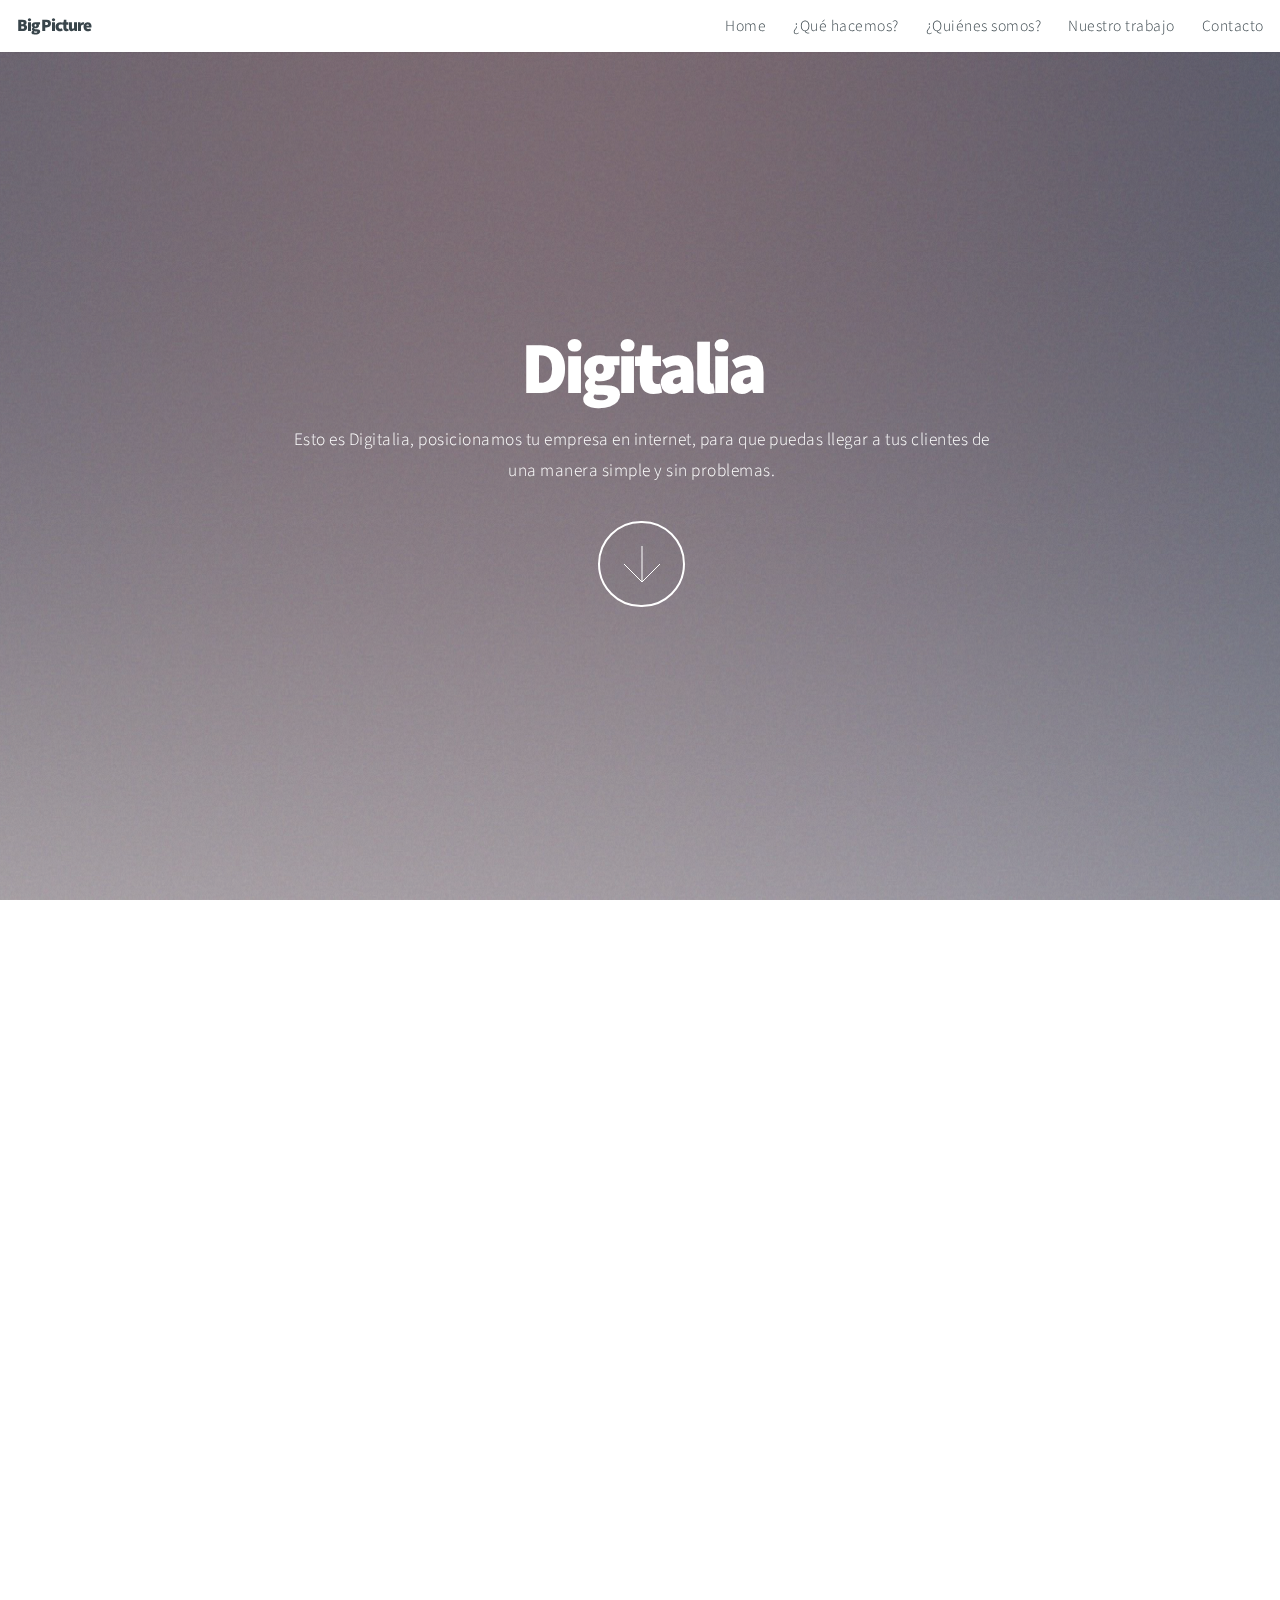
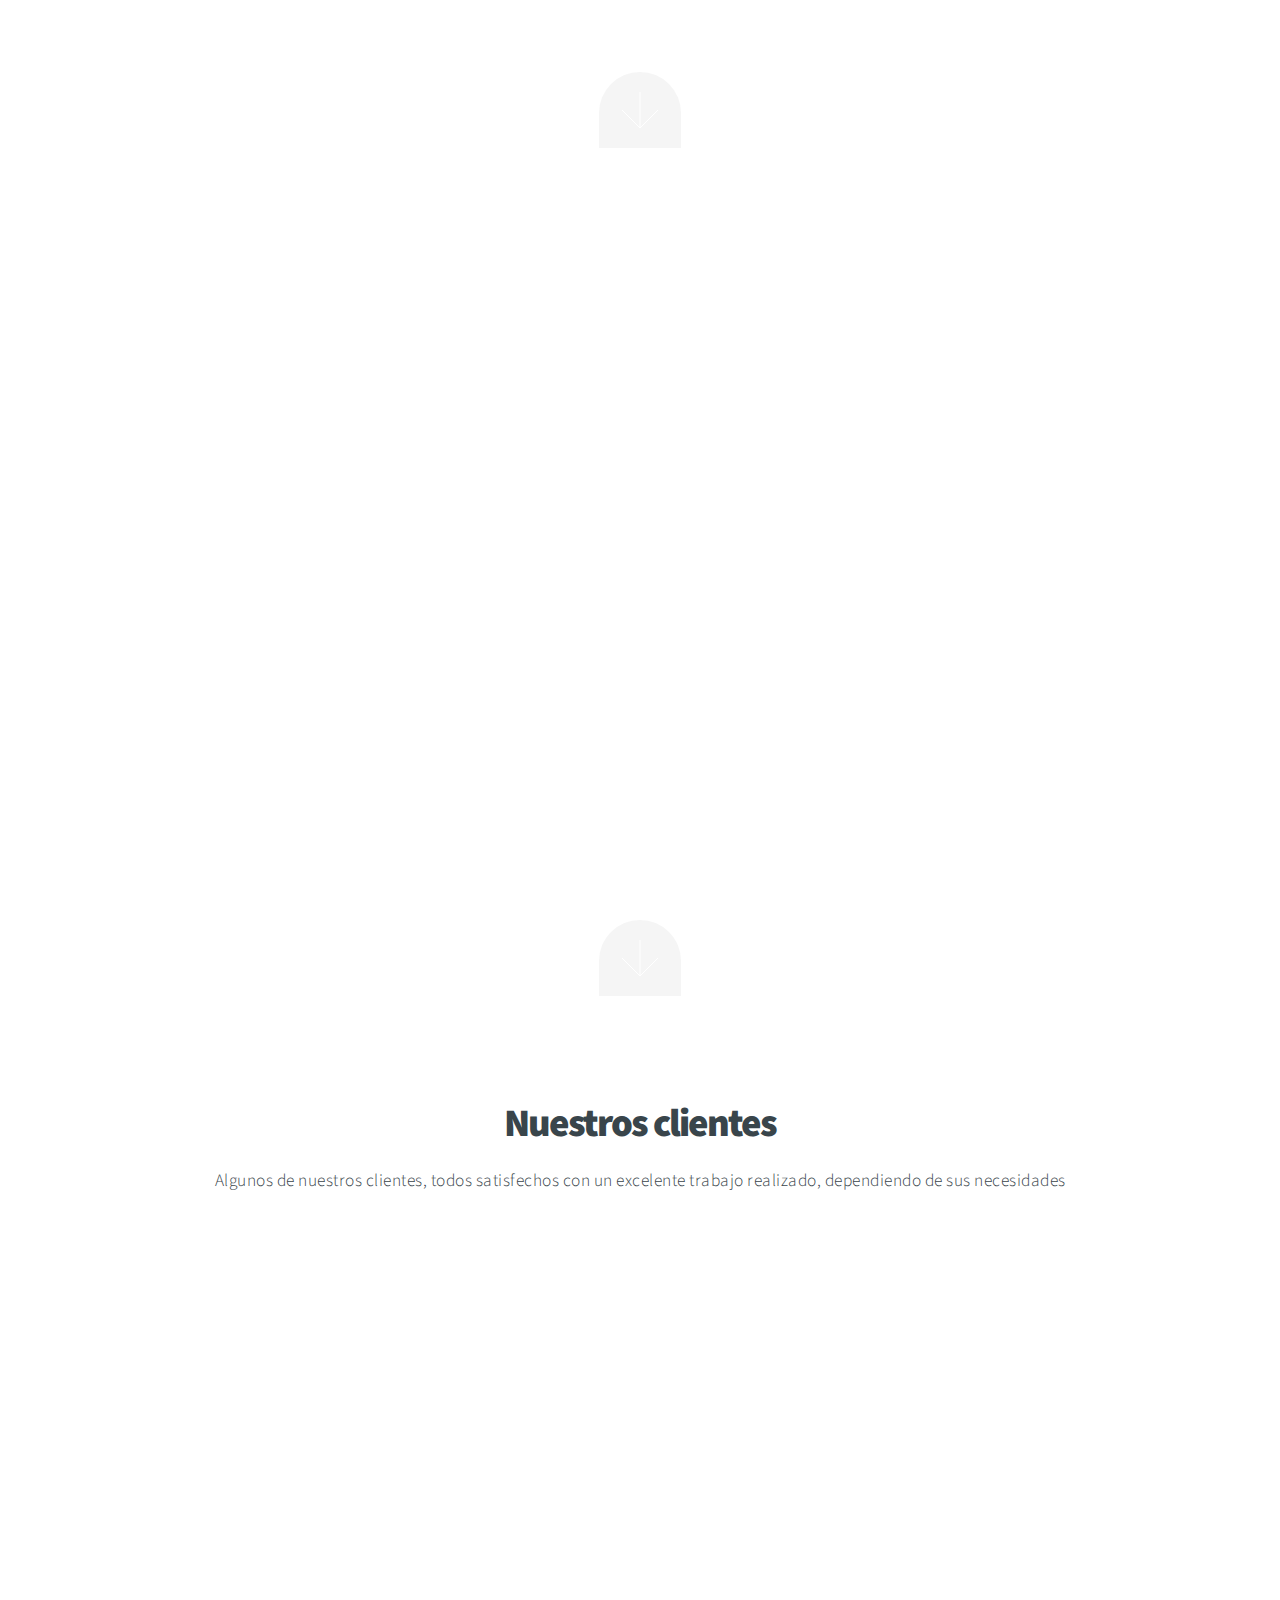
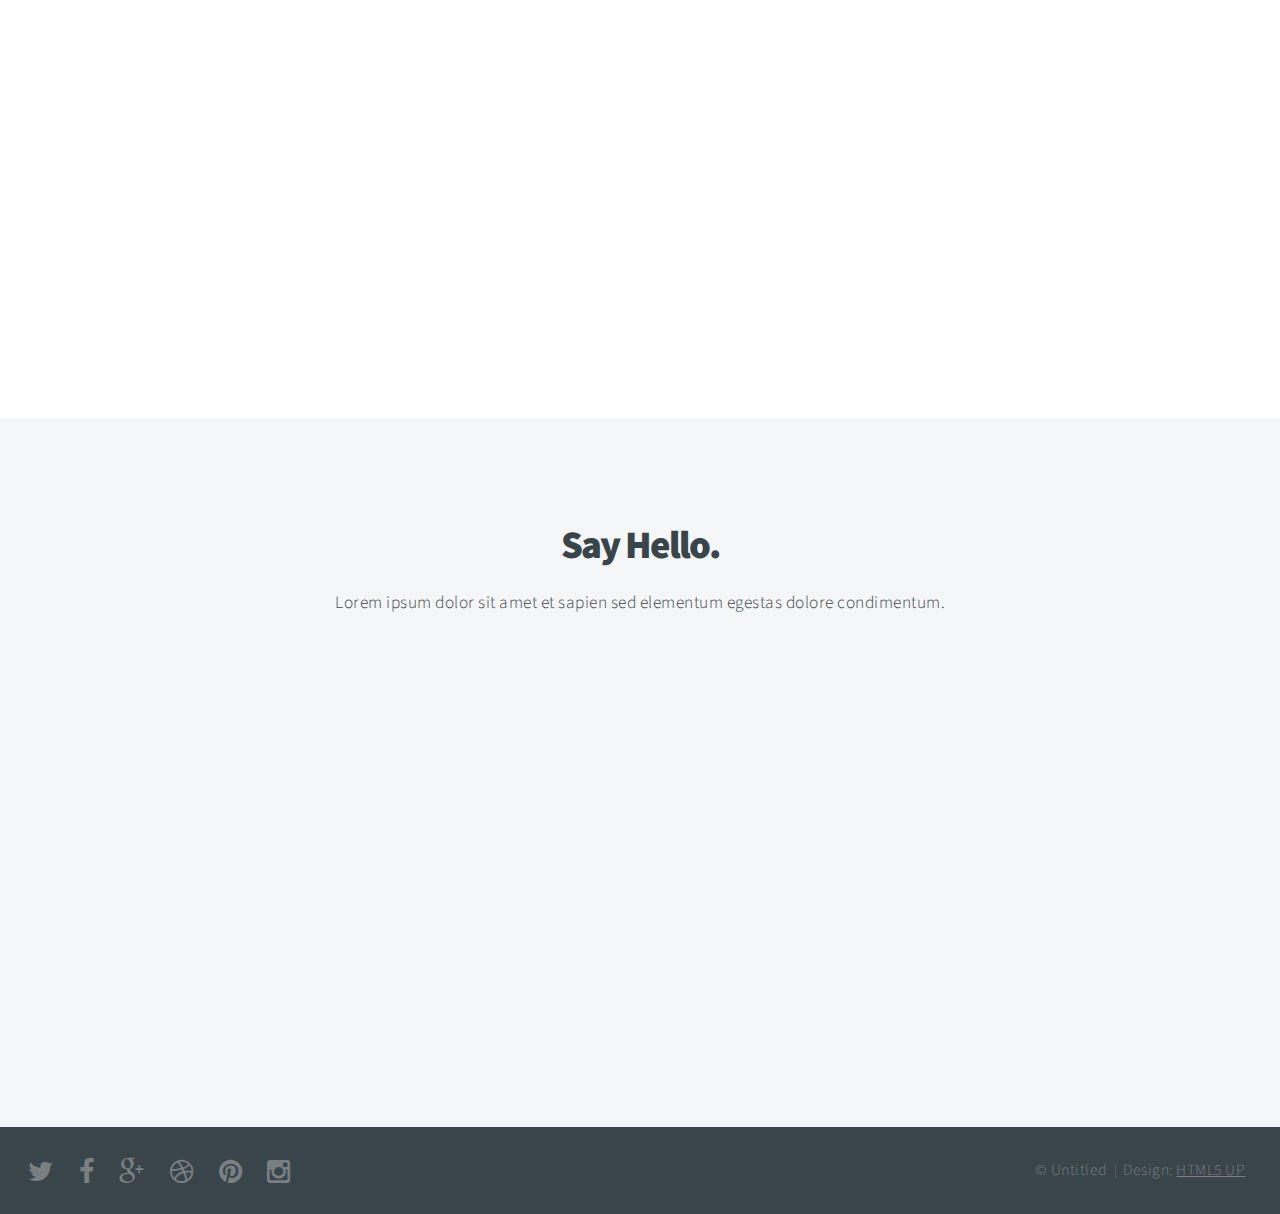
==== commit 8533308c: "algunos cambios" ====
--- a/index.html
+++ b/index.html
@@ -8,8 +8,8 @@
 	<head>
 		<title>Digitalia | Web</title>
 		<meta http-equiv="content-type" content="text/html; charset=utf-8" />
-		<meta name="description" content="" />
-		<meta name="keywords" content="" />
+		<meta name="description" content="Somos digitalia, hacemos que tus clientes te conozcan en la red" />
+		<meta name="keywords" content="Digitalia, paginas web, contenido web, campañas, adwords, google, code, posicionamiento, web" />
 		<!--[if lte IE 8]><script src="css/ie/html5shiv.js"></script><![endif]-->
 		<script src="js/jquery.min.js"></script>
 		<script src="js/jquery.poptrox.min.js"></script>
@@ -49,11 +49,11 @@
 				<!-- Nav -->
 					<nav id="nav">
 						<ul>
-							<li><a href="#intro">Intro</a></li>
-							<li><a href="#one">What I Do</a></li>
-							<li><a href="#two">Who I Am</a></li>
-							<li><a href="#work">My Work</a></li>
-							<li><a href="#contact">Contact</a></li>
+							<li><a href="#intro">Home</a></li>
+							<li><a href="#one">¿Qué hacemos?</a></li>
+							<li><a href="#two">¿Quiénes somos?</a></li>
+							<li><a href="#work">Nuestro trabajo</a></li>
+							<li><a href="#contact">Contacto</a></li>
 						</ul>
 					</nav>
 
@@ -65,7 +65,7 @@
 					<header>
 						<h2>Digitalia</h2>
 					</header>
-					<p>Esto es Digitalia, hacemos que si empresa tenga una fuerte precencia en la web, para que pueda crecer y asi tener los medios para llegar a sus clientes de una manera sencilla.</p>
+					<p>Esto es Digitalia, posicionamos tu empresa en internet, para que puedas llegar a tus clientes de una manera simple y sin problemas.</p>
 					<footer>
 						<a href="#one" class="button style2 down">More</a>
 					</footer>
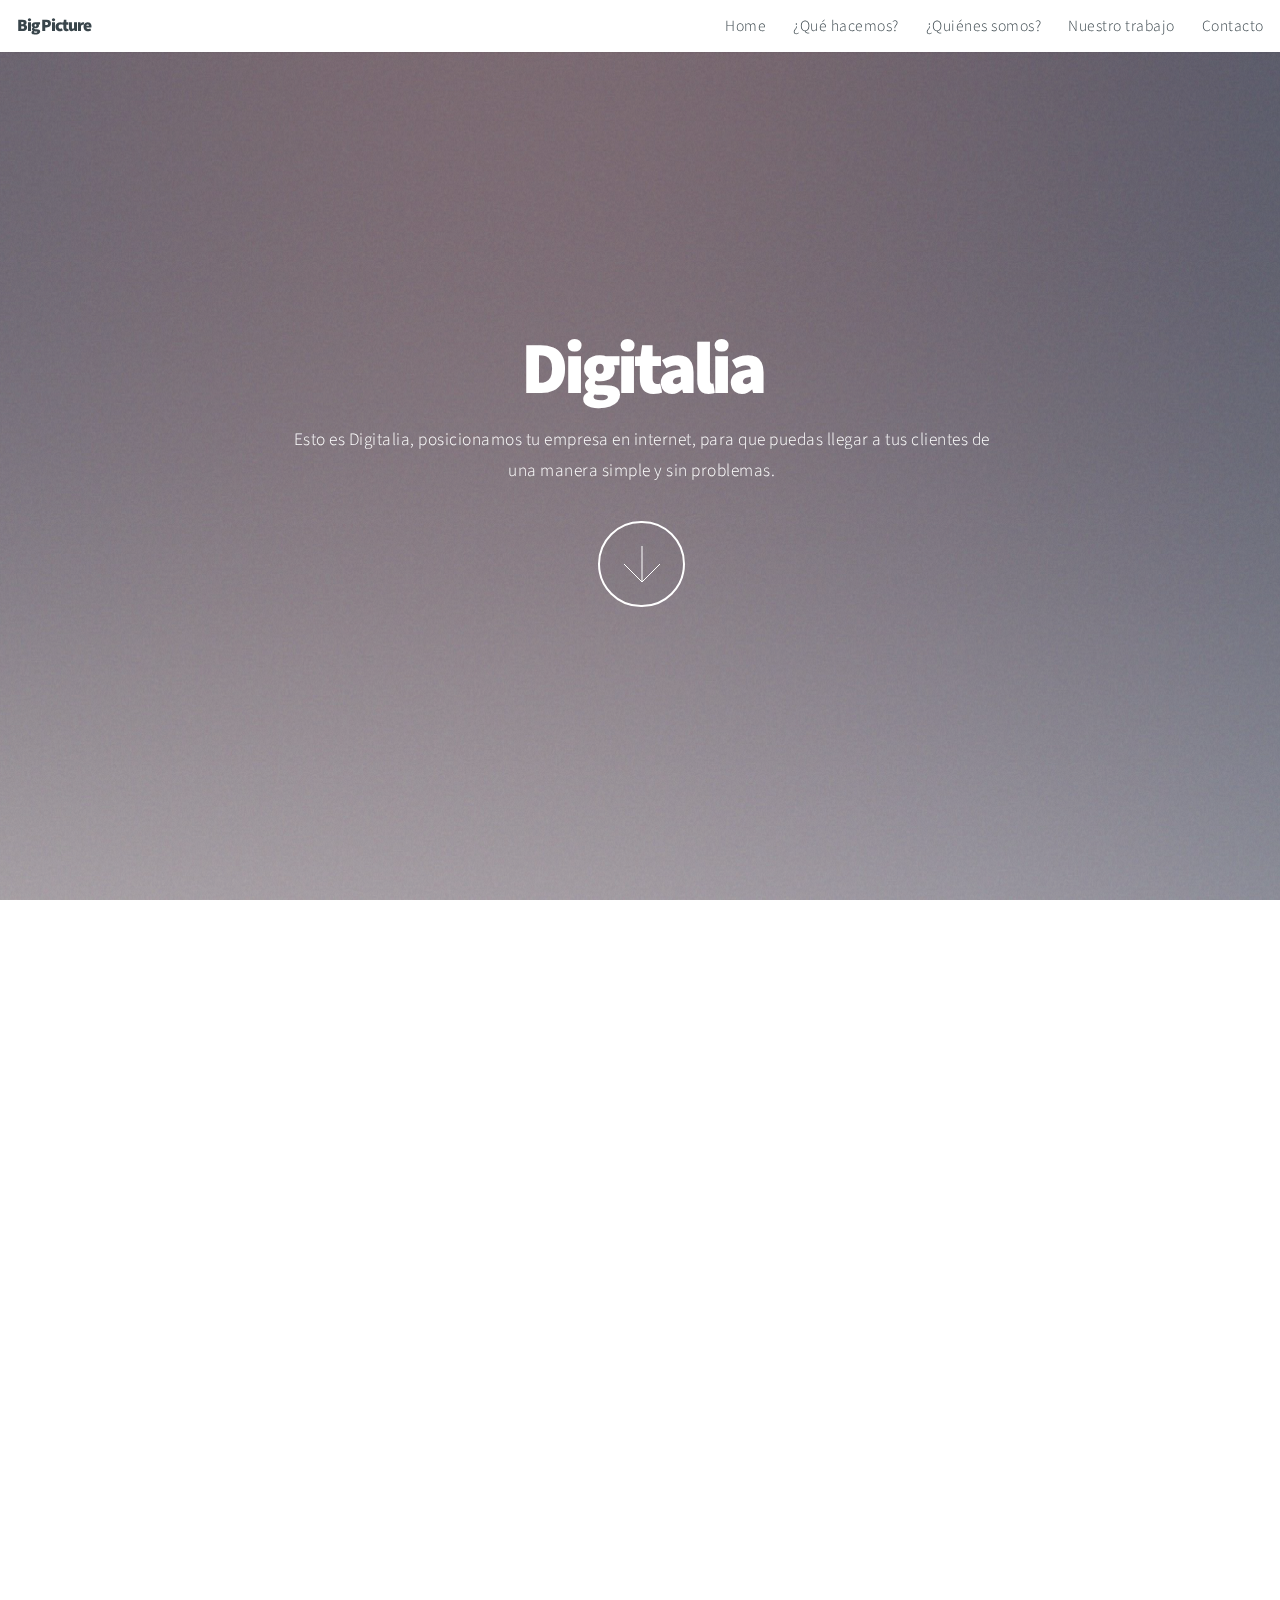
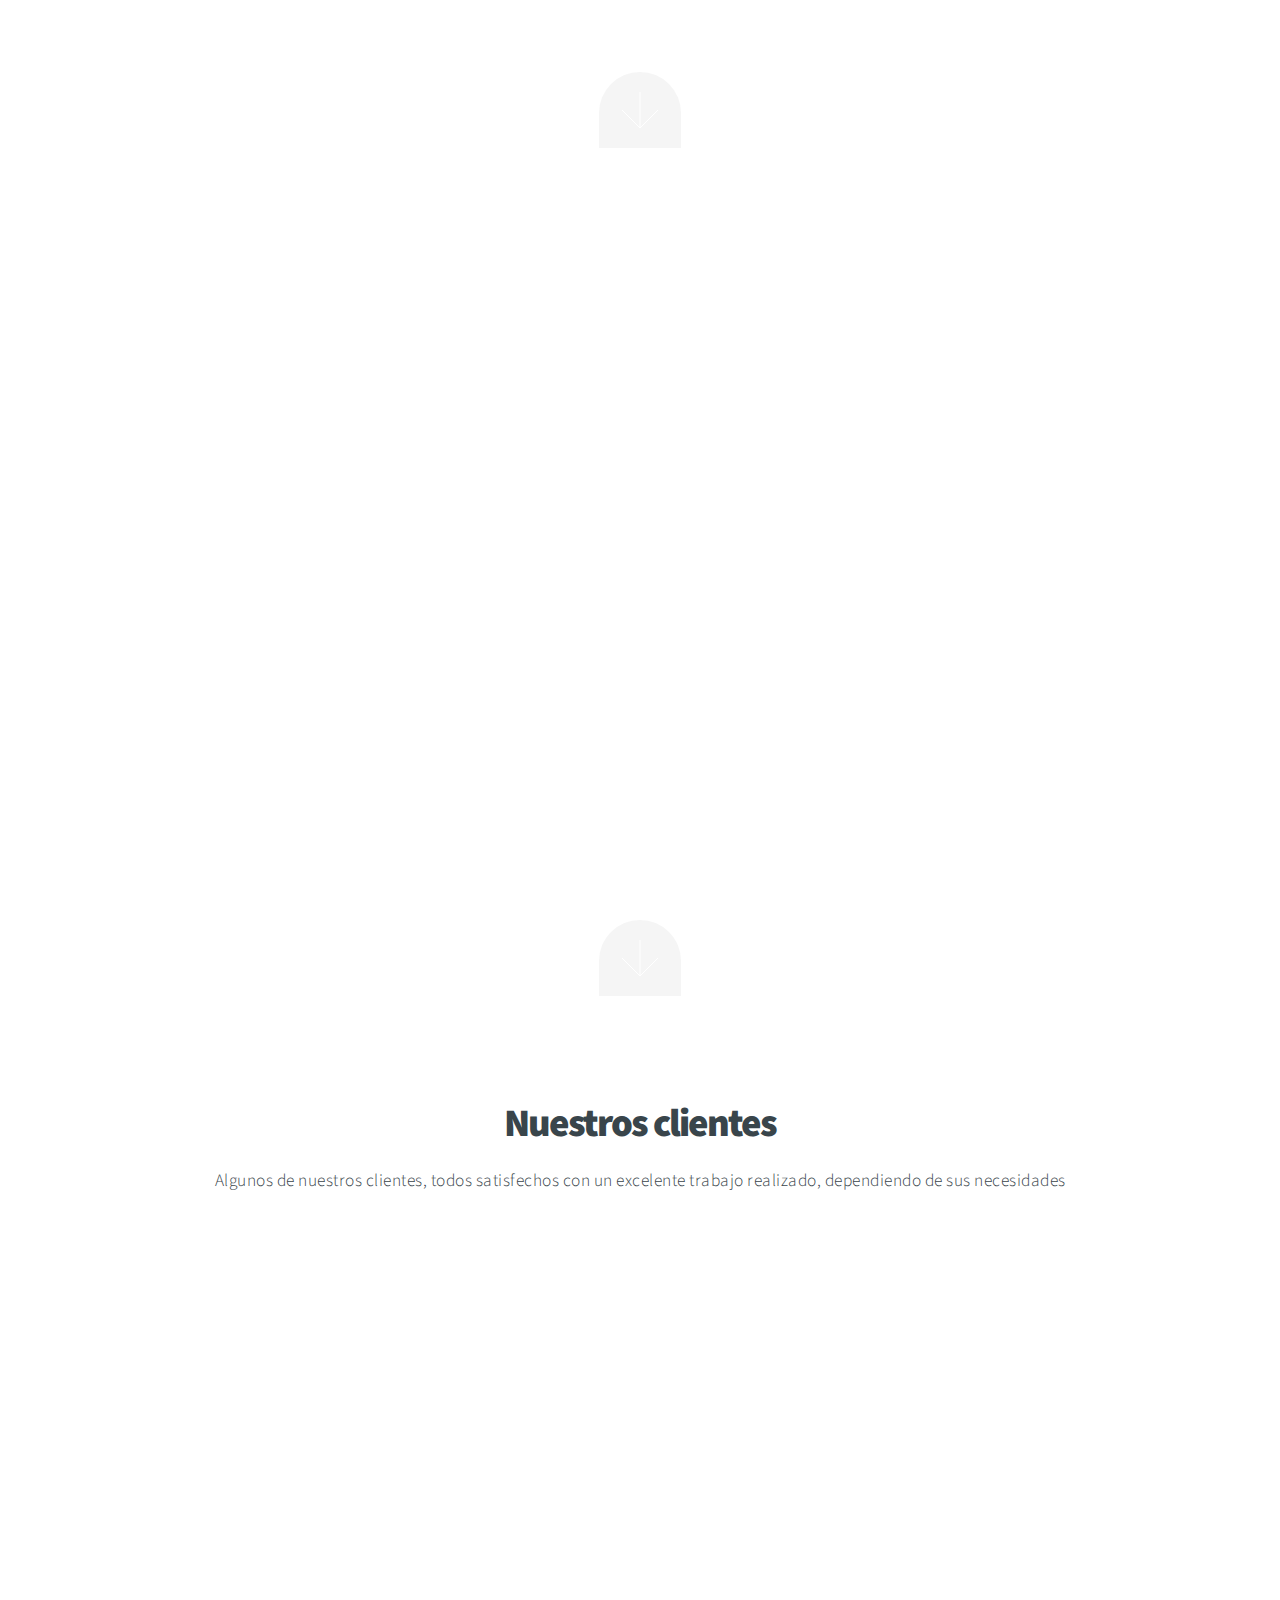
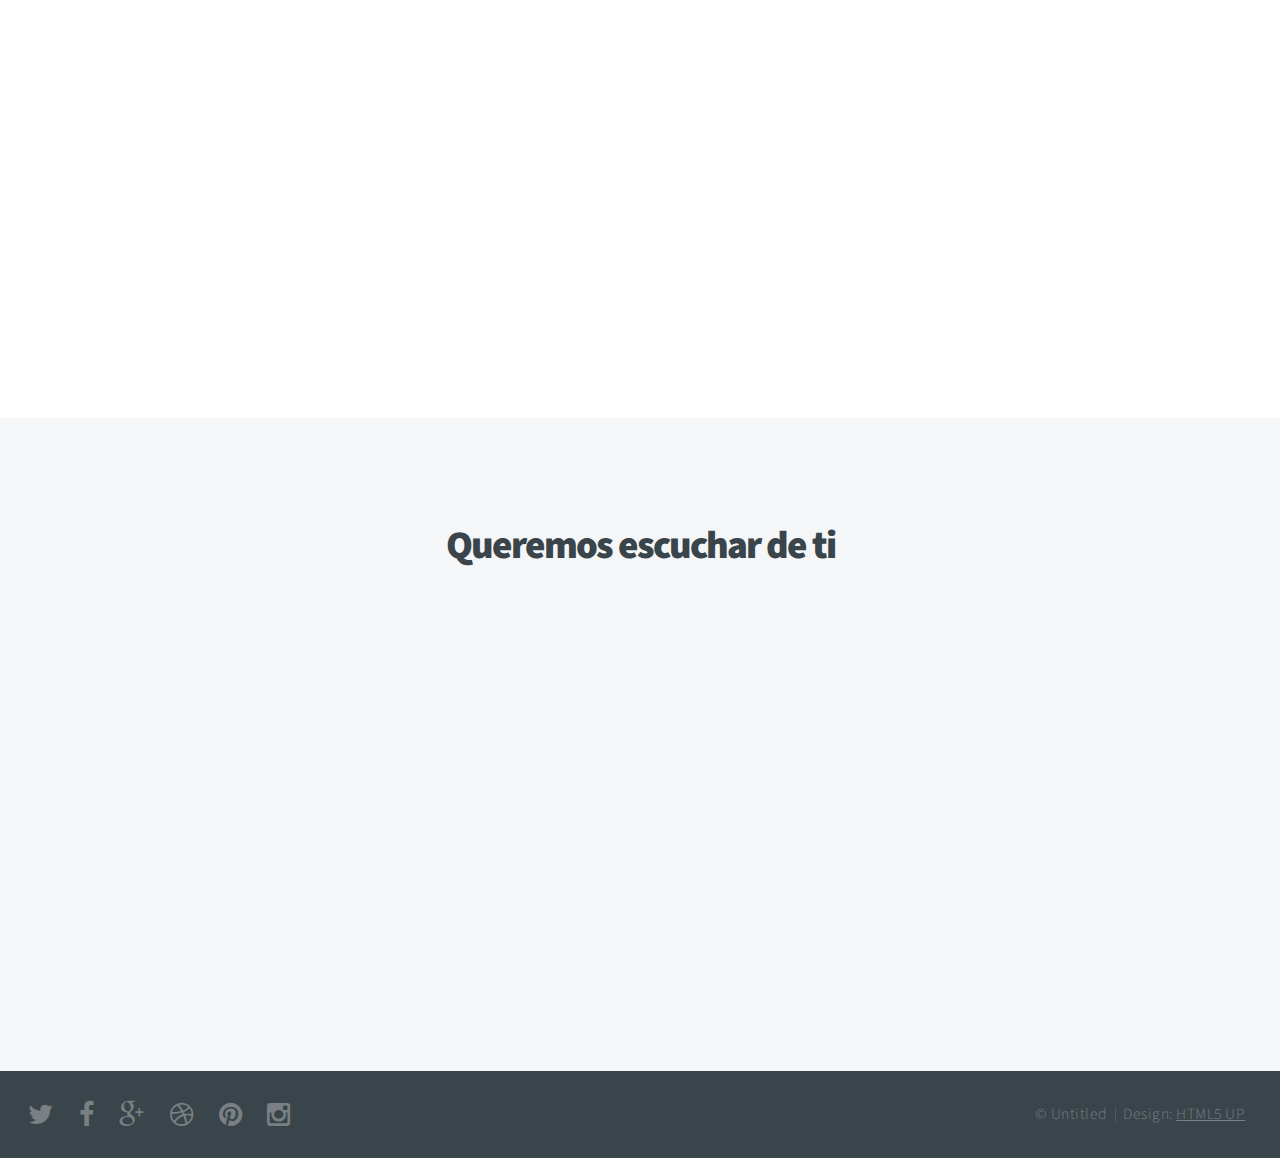
==== commit f6a19da4: "formulario y arreglo de textos" ====
--- a/index.html
+++ b/index.html
@@ -78,7 +78,10 @@
 					<header>
 						<h2>¿Qué hacemos?</h2>
 					</header>
-					<p>Creamos contenido para que tus clientes potenciales pueden acceder  a ti, hacemos creaciones web para que tu empresa pueda llegar a los demas en estos medios digitales; podems crear tu imagen corporativa en la web, todo con la comodidad de un sitio web.</p>
+					<p>Desarrollamos el futuro de la web, trabajamos para que tengas presencia en internet, dándoles una solución adecuada y a la medida, ofreciendo la mejor calidad, un servicio de primera y un precio competente.  	<br>
+					El internet es una herramienta indispensable, por eso queremos ayudarte a que tus ideas sean parte de este mundo y puedas utilizar estas herramientas.
+					Desarrollamos aplicaciones web y móviles, solo haznos saber tu idea y nosotros la haremos realidad.
+				</p>
 				</div>
 				<a href="#two" class="button style2 down anchored">Next</a>
 			</section>
@@ -89,7 +92,7 @@
 					<header>
 						<h2>¿Quiénes somos?</h2>
 					</header>
-					<p>Somos un equipo de jovenes con la creencia de que los medios digitales pueden impulsar una nueva generación de negocios, en el cial se puede llevar todo a un siguiente nivel para hacer crecer a tu negocio.</p>
+					<p>Somos un equipo de jóvenes con la creencia de que los medios digitales pueden impulsar tu negocio a otro nivel de una manera. Tenemos pasión por lo que hacemos. Desarrollamos aplicaciones web y móviles, utilizando siempre las ultimas tecnologías que se adapten a tus necesidades, trabajamos para que tus ideas se hagan realidad.</p>
 				</div>
 				<a href="#work" class="button style2 down anchored">Next</a>
 			</section>
@@ -125,13 +128,12 @@
 			<section id="contact" class="main style3 secondary">
 				<div class="content container">
 					<header>
-						<h2>Say Hello.</h2>
-						<p>Lorem ipsum dolor sit amet et sapien sed elementum egestas dolore condimentum.</p>
+						<h2>Queremos escuchar de ti</h2>
 					</header>
 					<div class="box container 75%">
 
 					<!-- Contact Form -->
-							<form method="post" action="#">
+							<form method="post" action="mailto:hola@digitalia.me">
 								<div class="row 50%">
 									<div class="6u"><input type="text" name="name" placeholder="Name" /></div>
 									<div class="6u"><input type="email" name="email" placeholder="Email" /></div>
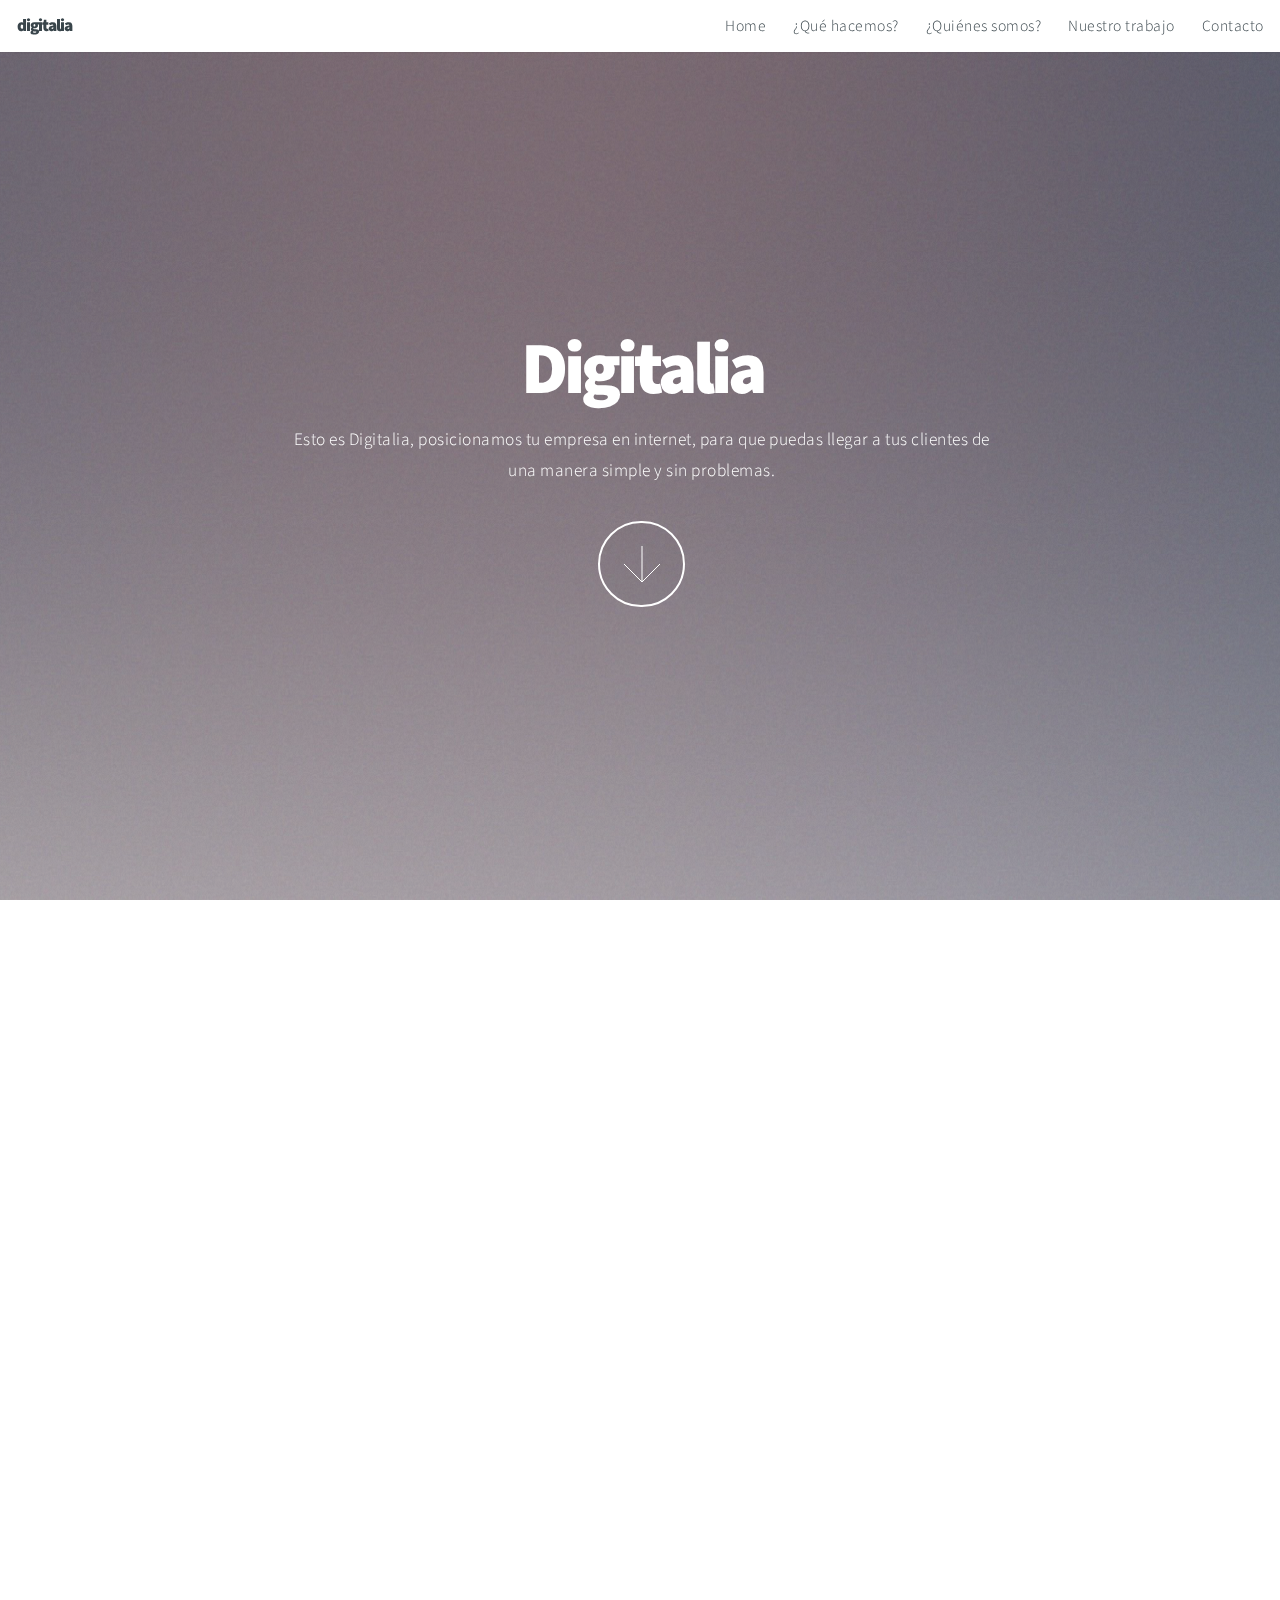
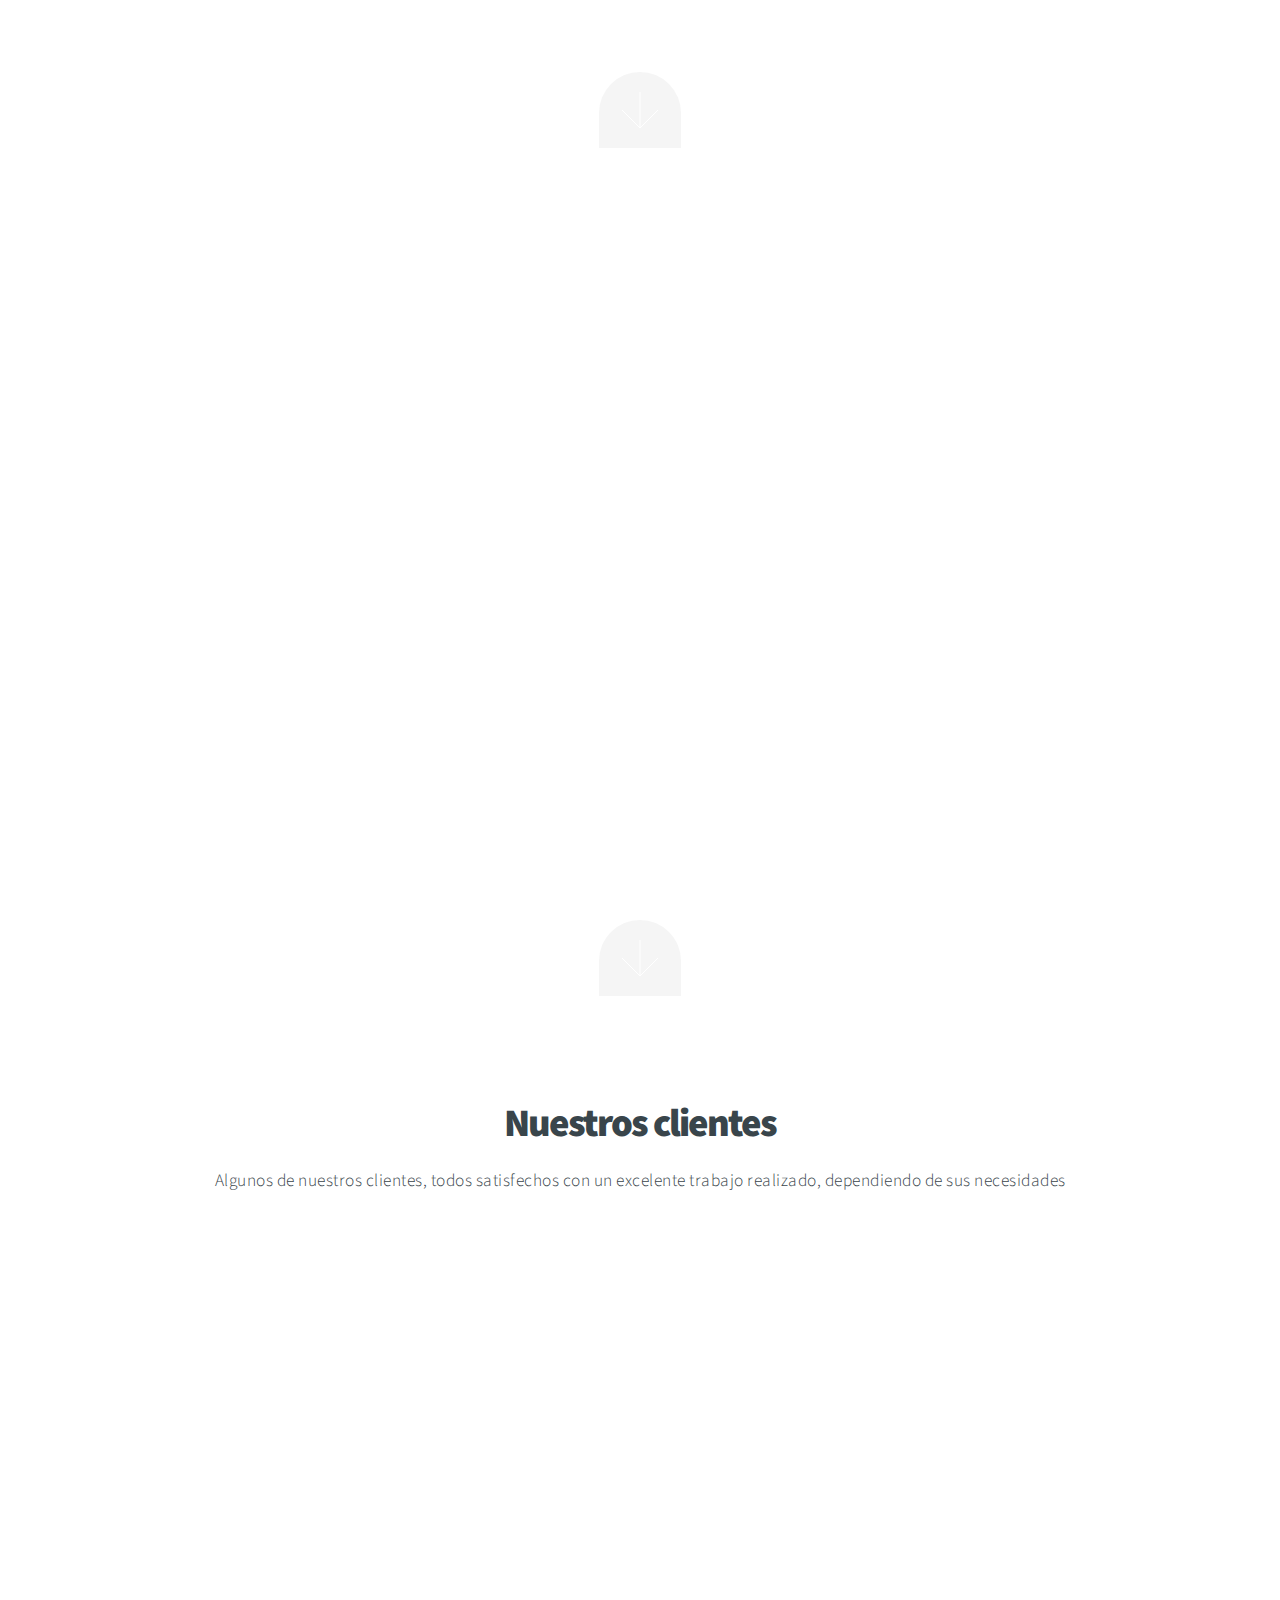
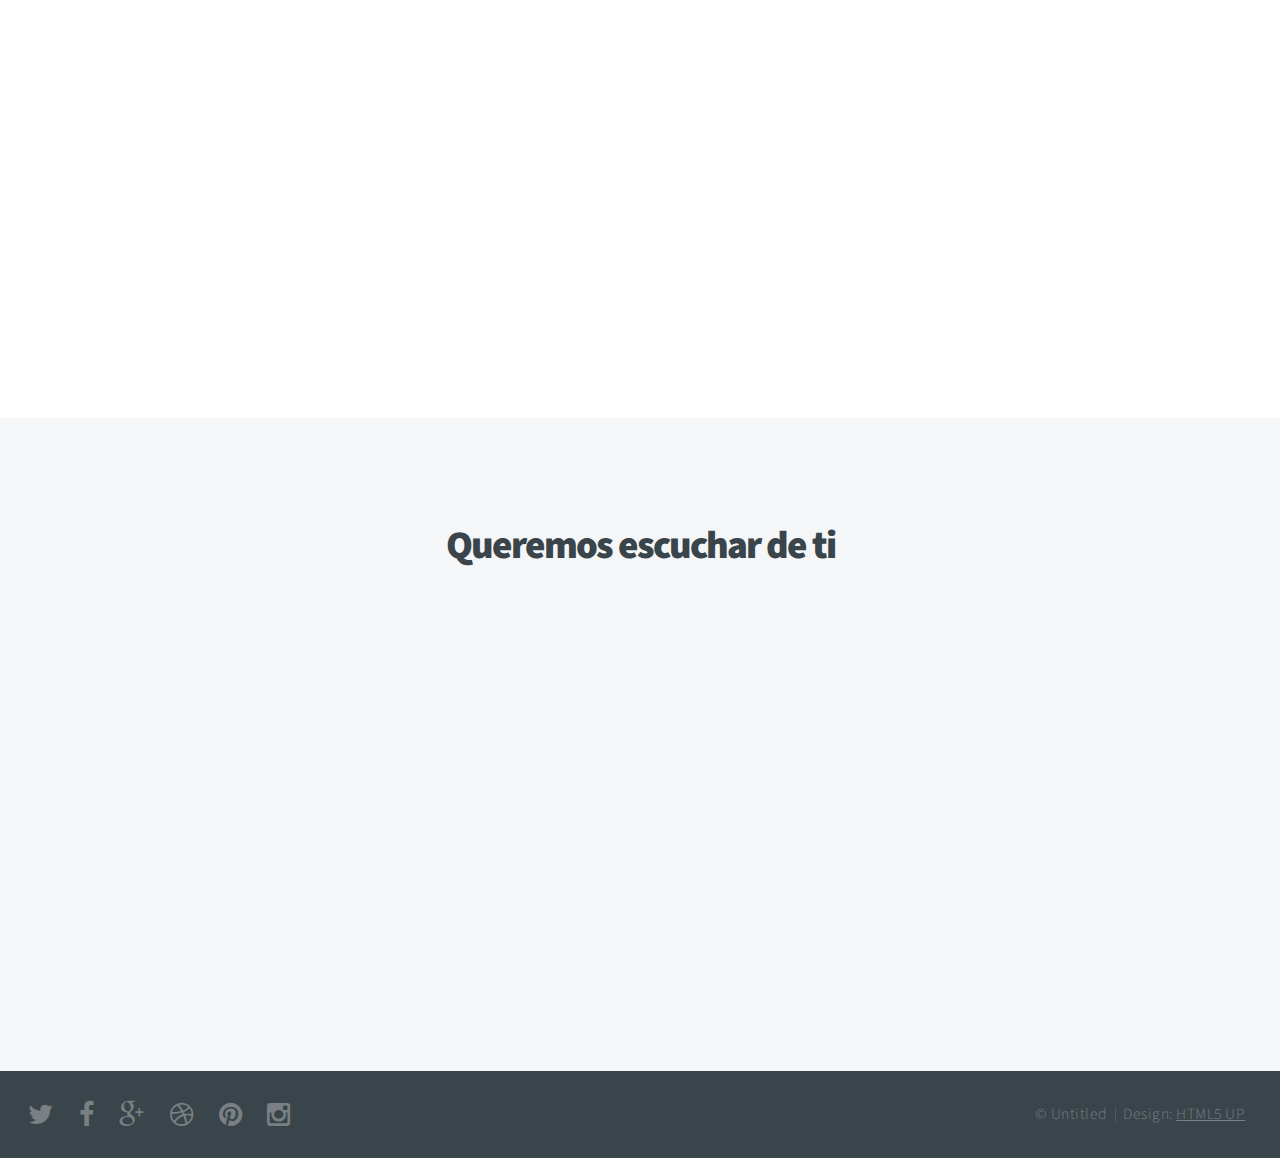
==== commit db304f72: "Hotjar added" ====
--- a/index.html
+++ b/index.html
@@ -35,6 +35,18 @@
 			<link rel="stylesheet" href="stylesheet/style-wide.css" />
 			<link rel="stylesheet" href="stylesheet/style-normal.css" />
 		</noscript>
+		<!-- Hotjar Tracking Code for www.digitalia.me -->
+		<script>
+		    (function(h,o,t,j,a,r){
+		        h.hj=h.hj||function(){(h.hj.q=h.hj.q||[]).push(arguments)};
+		        h._hjSettings={hjid:77797,hjsv:5};
+		        a=o.getElementsByTagName('head')[0];
+		        r=o.createElement('script');r.async=1;
+		        r.src=t+h._hjSettings.hjid+j+h._hjSettings.hjsv;
+		        a.appendChild(r);
+		    })(window,document,'//static.hotjar.com/c/hotjar-','.js?sv=');
+		</script>
+
 		<!--[if lte IE 9]><link rel="stylesheet" href="css/ie/v9.css" /><![endif]-->
 		<!--[if lte IE 8]><link rel="stylesheet" href="css/ie/v8.css" /><![endif]-->
 	</head>
@@ -44,7 +56,7 @@
 			<header id="header">
 
 				<!-- Logo -->
-					<h1 id="logo">Big Picture</h1>
+					<h1 id="logo">digitalia</h1>
 
 				<!-- Nav -->
 					<nav id="nav">
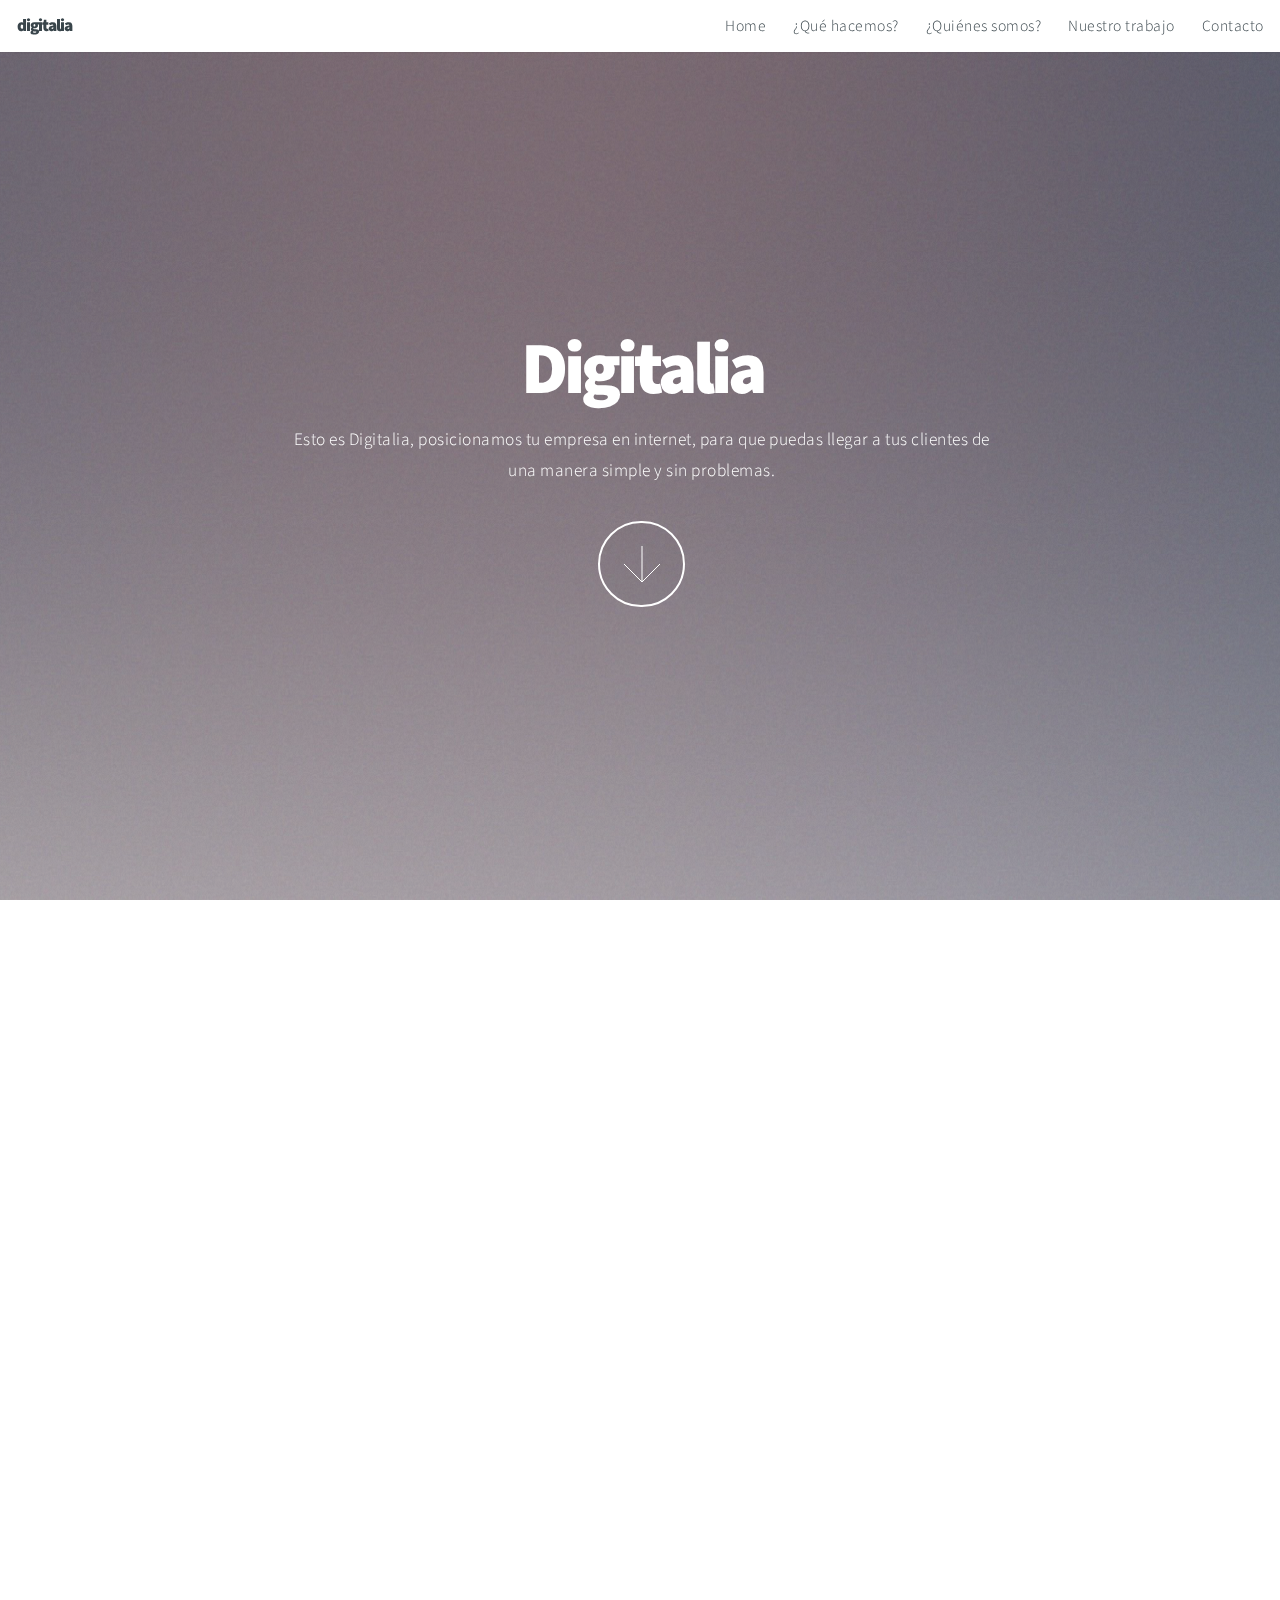
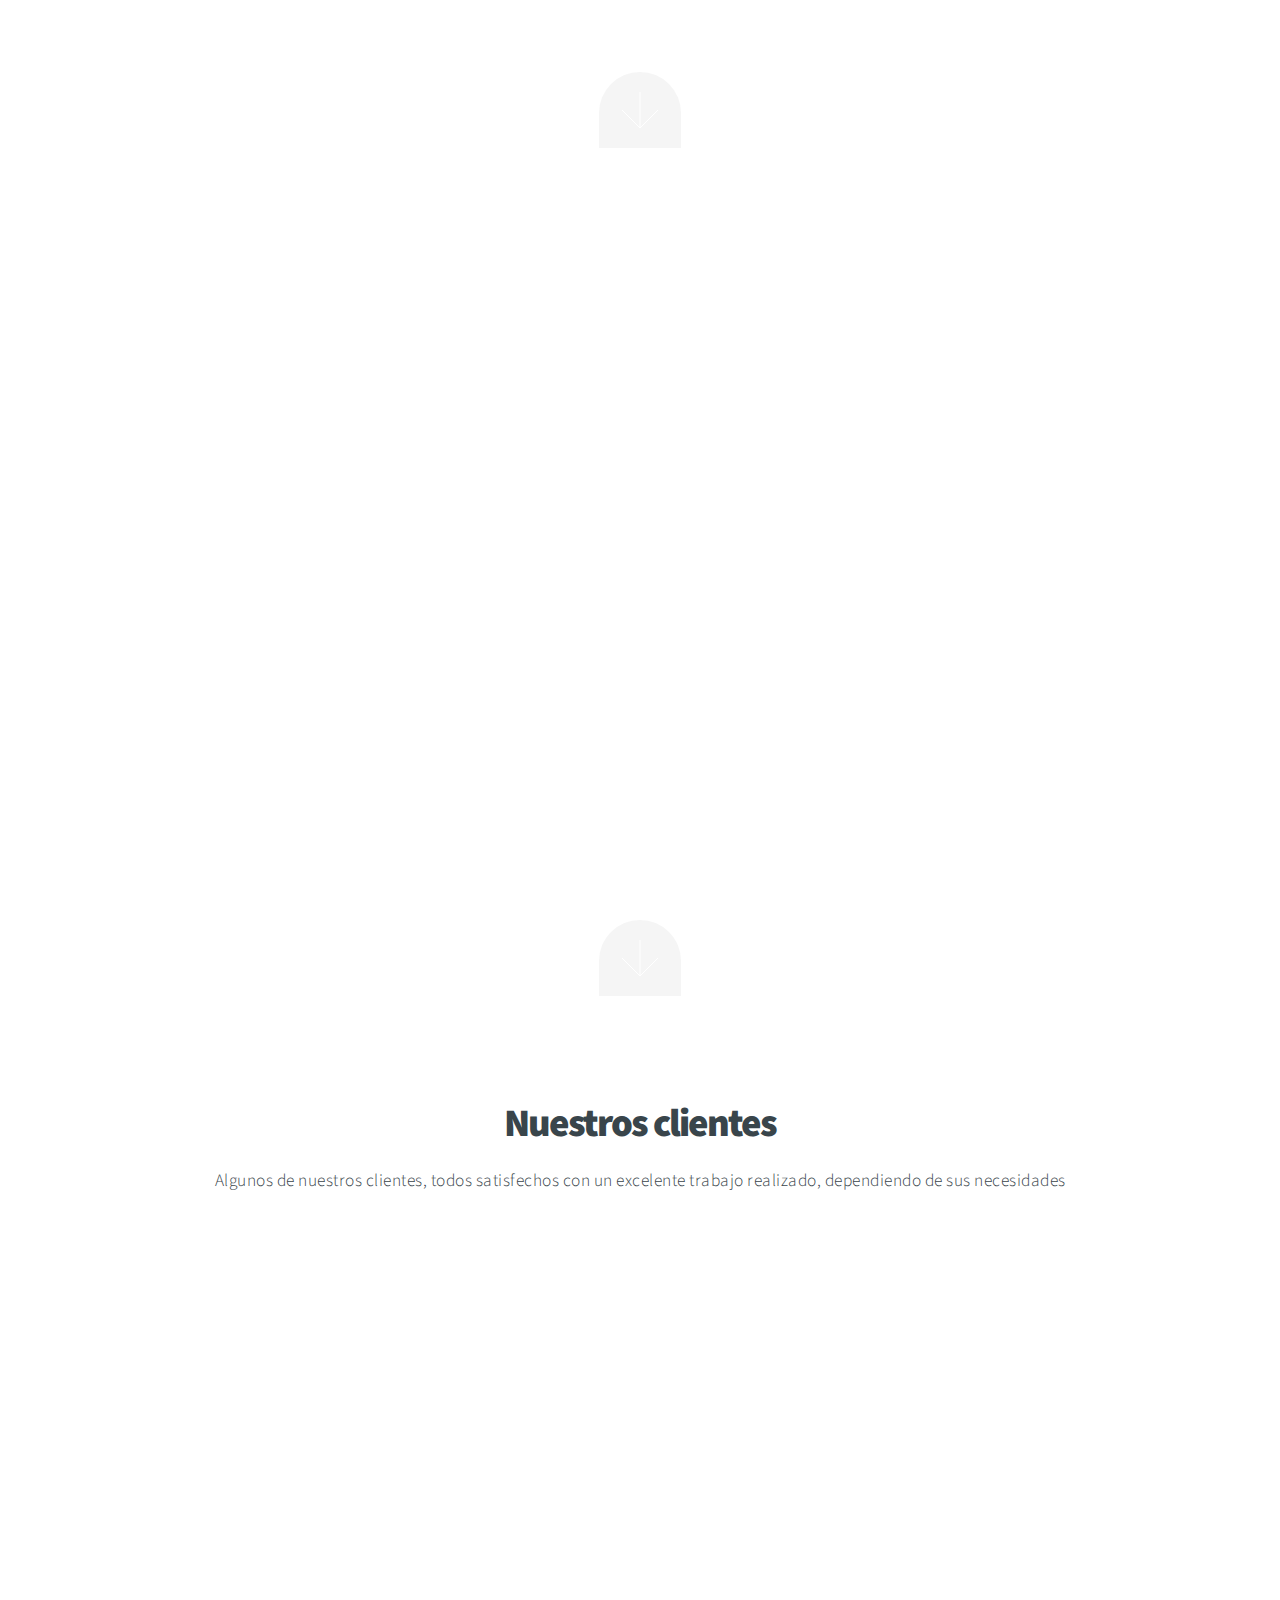
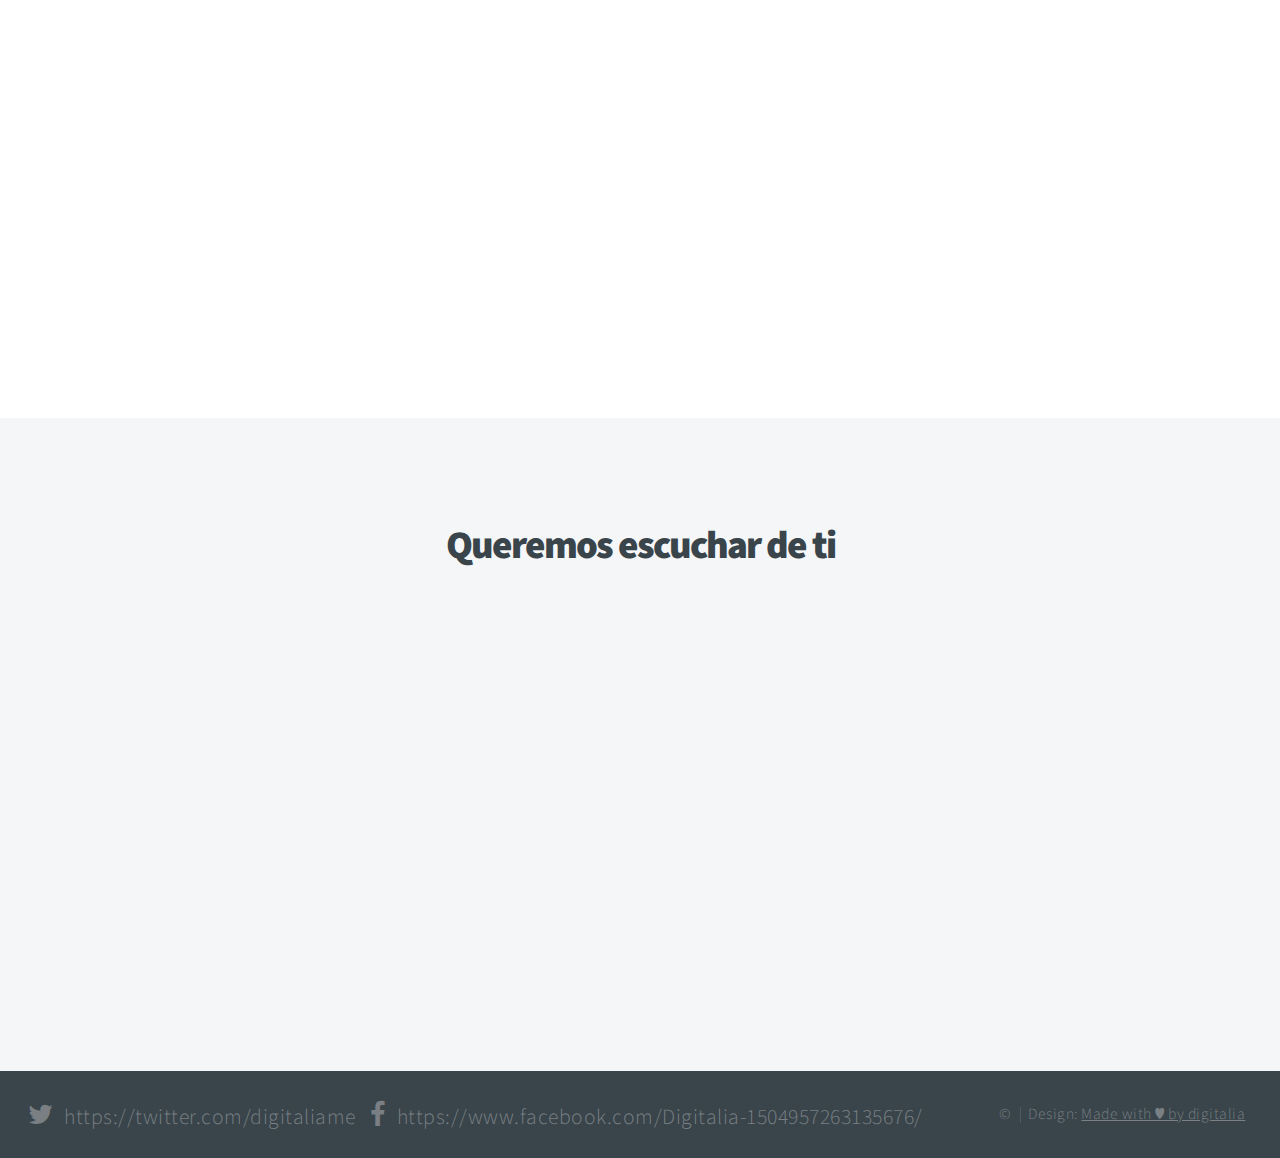
==== commit 159942f1: "Cambios varios + edearquitectos" ====
--- a/index.html
+++ b/index.html
@@ -124,7 +124,7 @@
 								<div class="6u"><a href="images/shoeslogo.jpg" class="image fit from-right"><img src="images/shoeslogo.jpg" title="Creación de pagina web" alt="Shoes" /></a></div>
 							</div>
 							<div class="row 0% images">
-								<div class="6u"><a href="images/fulls/03.jpg" class="image fit from-left"><img src="images/thumbs/03.jpg" title="Air Lounge" alt="" /></a></div>
+								<div class="6u"><a href="images/logoEdeArq.png" class="image fit from-left"><img src="images/logoEdeArq.png" title="Espacio De Adquitectos" alt="Espacio de Arquitectos" /></a></div>
 								<div class="6u"><a href="images/fulls/04.jpg" class="image fit from-right"><img src="images/thumbs/04.jpg" title="Carry on" alt="" /></a></div>
 							</div>
 							<div class="row 0% images">
@@ -145,7 +145,7 @@
 					<div class="box container 75%">
 
 					<!-- Contact Form -->
-							<form method="post" action="mailto:hola@digitalia.me">
+							<form action="//formspree.io/hola@digitalia.me" method="POST">
 								<div class="row 50%">
 									<div class="6u"><input type="text" name="name" placeholder="Name" /></div>
 									<div class="6u"><input type="email" name="email" placeholder="Email" /></div>
@@ -171,17 +171,14 @@
 
 				<!-- Icons -->
 					<ul class="actions">
-						<li><a href="#" class="icon fa-twitter"><span class="label">Twitter</span></a></li>
-						<li><a href="#" class="icon fa-facebook"><span class="label">Facebook</span></a></li>
-						<li><a href="#" class="icon fa-google-plus"><span class="label">Google+</span></a></li>
-						<li><a href="#" class="icon fa-dribbble"><span class="label">Dribbble</span></a></li>
-						<li><a href="#" class="icon fa-pinterest"><span class="label">Pinterest</span></a></li>
-						<li><a href="#" class="icon fa-instagram"><span class="label">Instagram</span></a></li>
+						<li><a href="#" class="icon fa-twitter"><span class="label">Twitter</span></a>https://twitter.com/digitaliame</li>
+						<li><a href="#" class="icon fa-facebook"><span class="label">Facebook</span></a>https://www.facebook.com/Digitalia-1504957263135676/</li>
+						
 					</ul>
 
 				<!-- Menu -->
 					<ul class="menu">
-						<li>&copy; Untitled</li><li>Design: <a href="http://html5up.net">HTML5 UP</a></li>
+						<li>&copy;</li><li>Design: <a href="http://digitalia.me">Made with ♥ by digitalia</a></li>
 					</ul>
 
 			</footer>
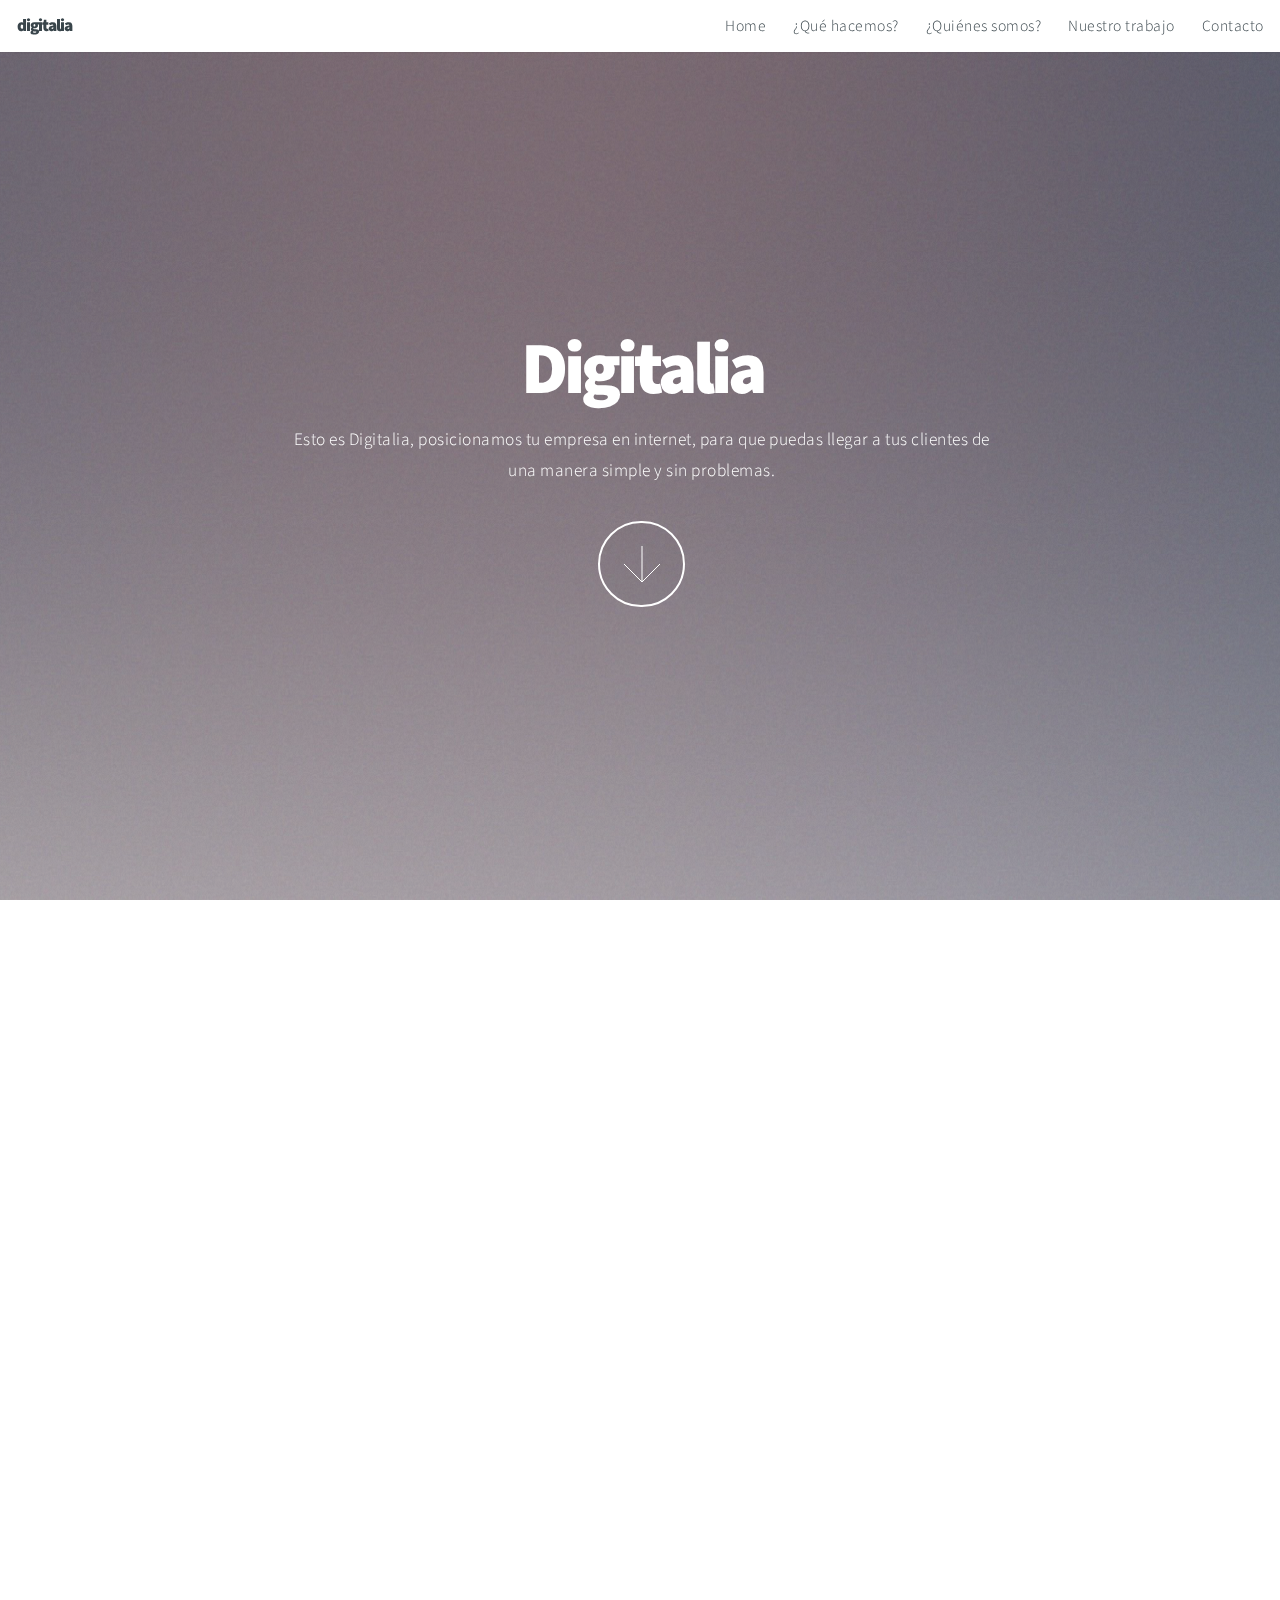
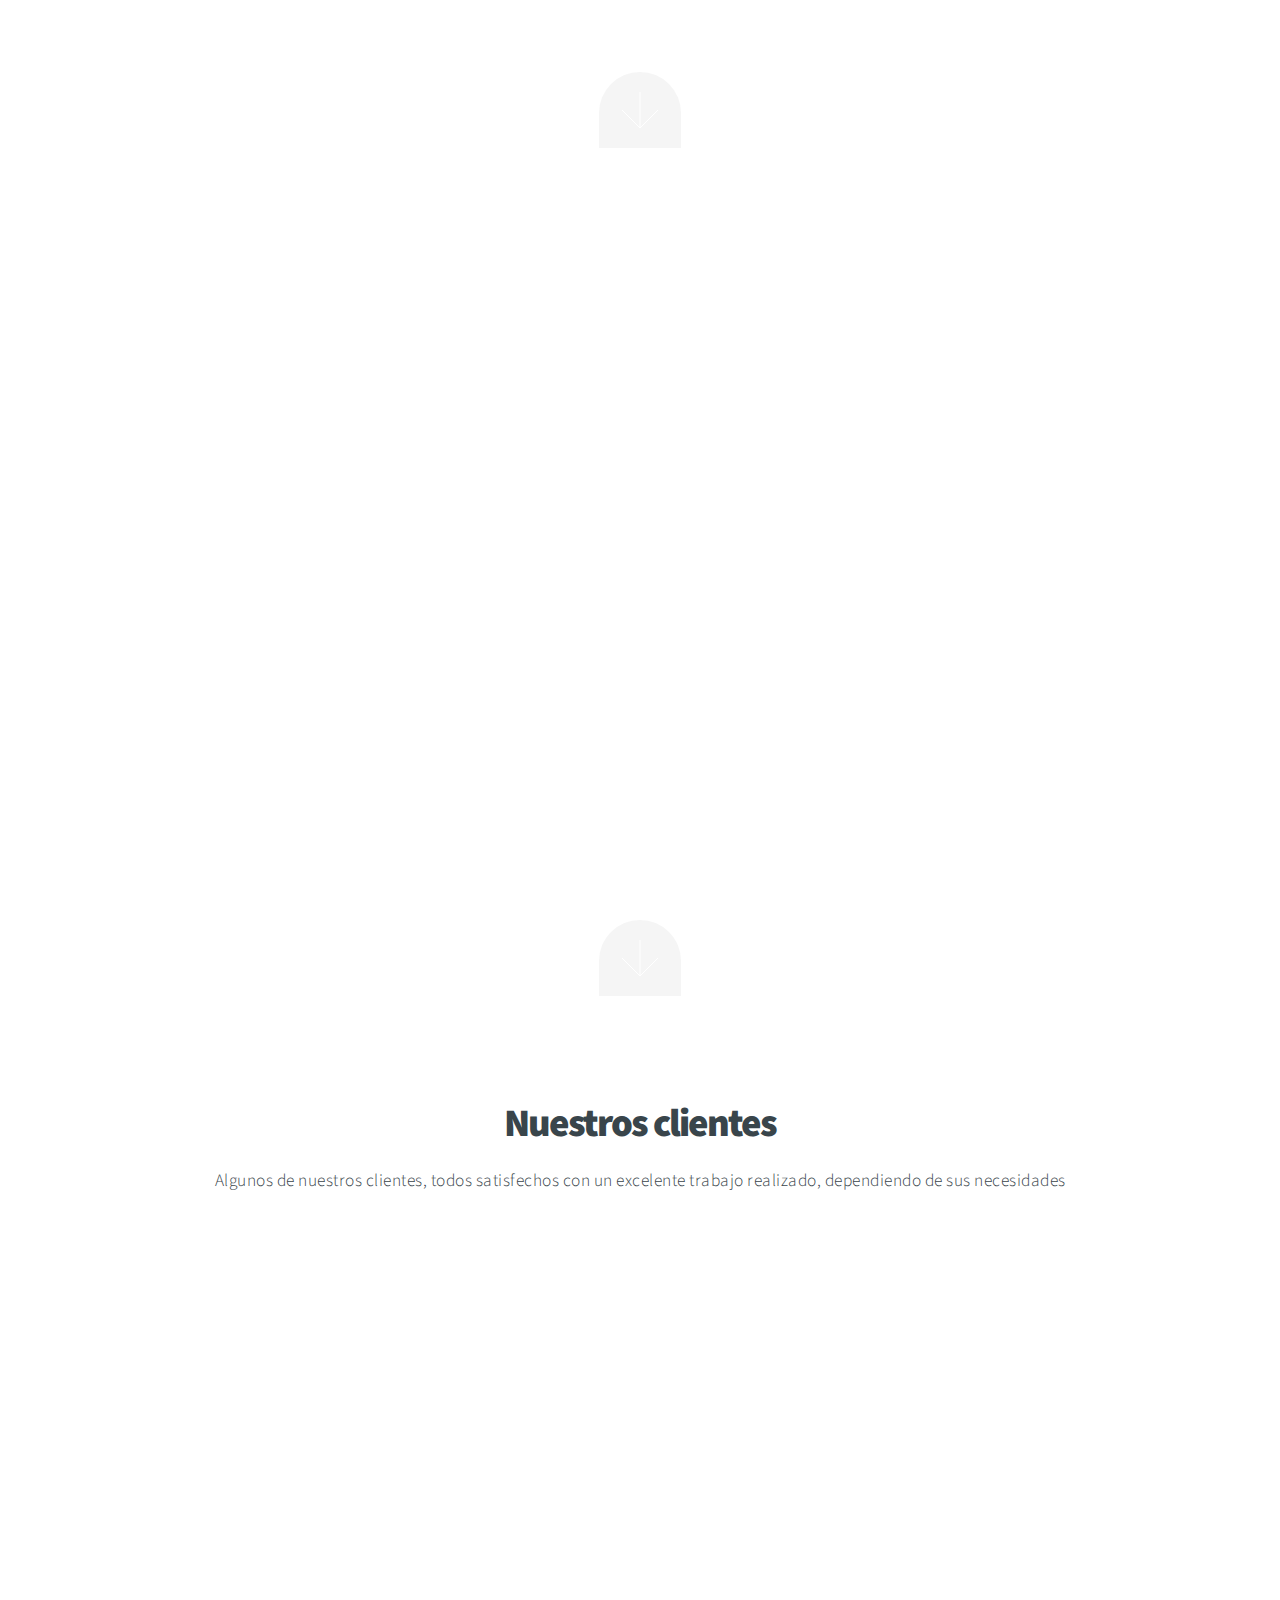
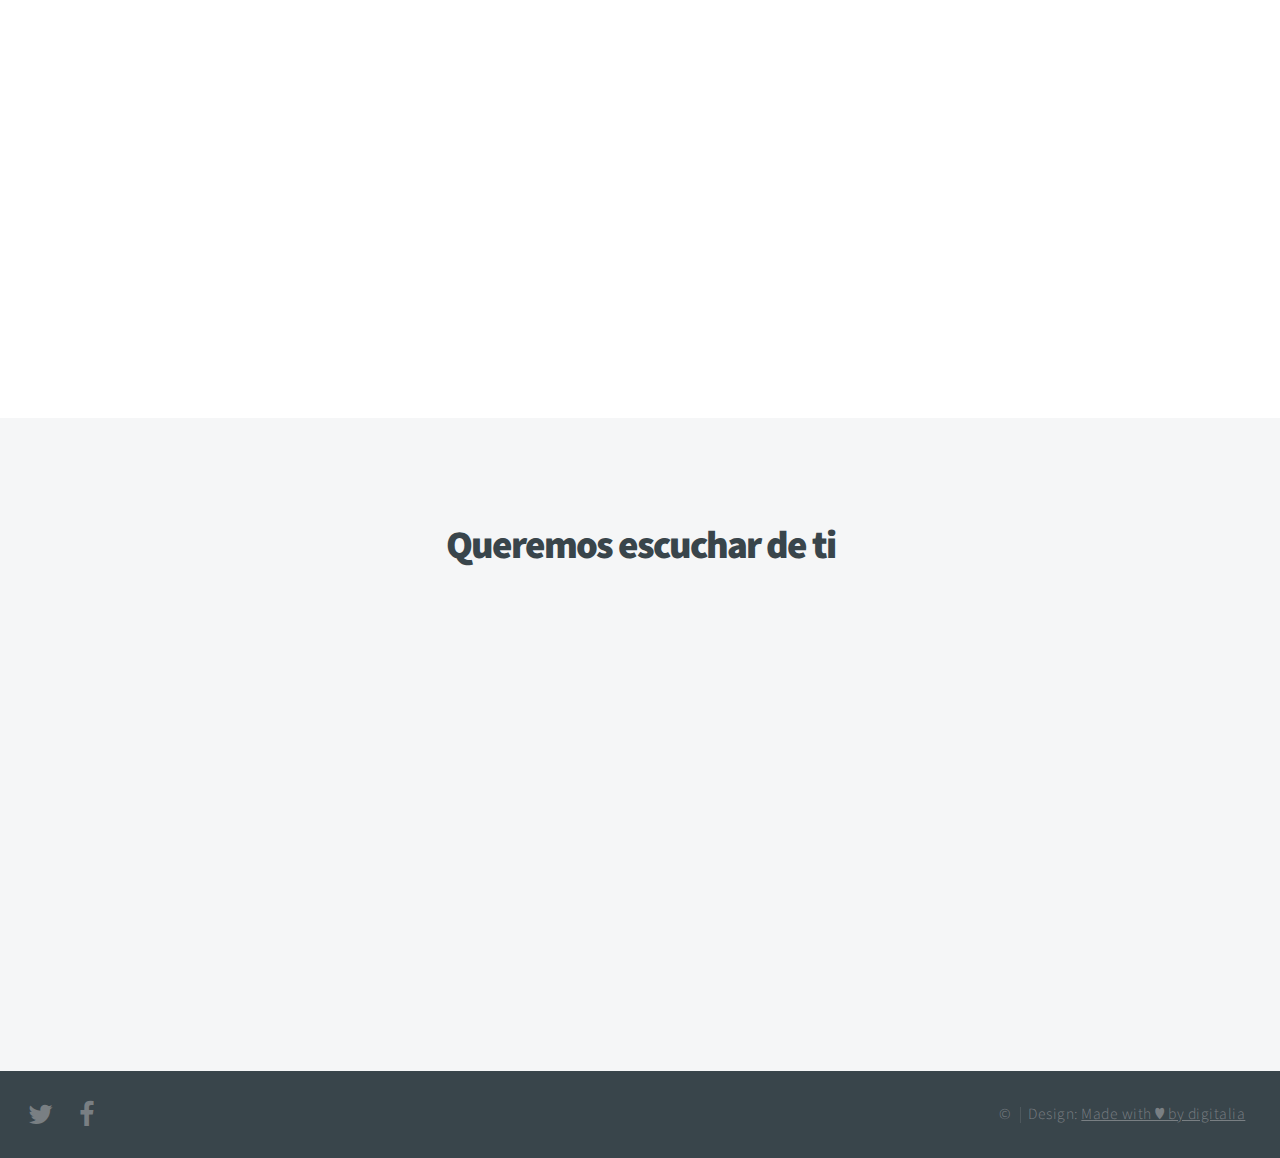
==== commit 6bb71699: "Error facebook y twitter" ====
--- a/index.html
+++ b/index.html
@@ -171,8 +171,8 @@
 
 				<!-- Icons -->
 					<ul class="actions">
-						<li><a href="#" class="icon fa-twitter"><span class="label">Twitter</span></a>https://twitter.com/digitaliame</li>
-						<li><a href="#" class="icon fa-facebook"><span class="label">Facebook</span></a>https://www.facebook.com/Digitalia-1504957263135676/</li>
+						<li><a href="https://twitter.com/digitaliame" class="icon fa-twitter"><span class="label">Twitter</span></a></li>
+						<li><a href="https://www.facebook.com/Digitalia-1504957263135676/" class="icon fa-facebook"><span class="label">Facebook</span></a></li>
 						
 					</ul>
 
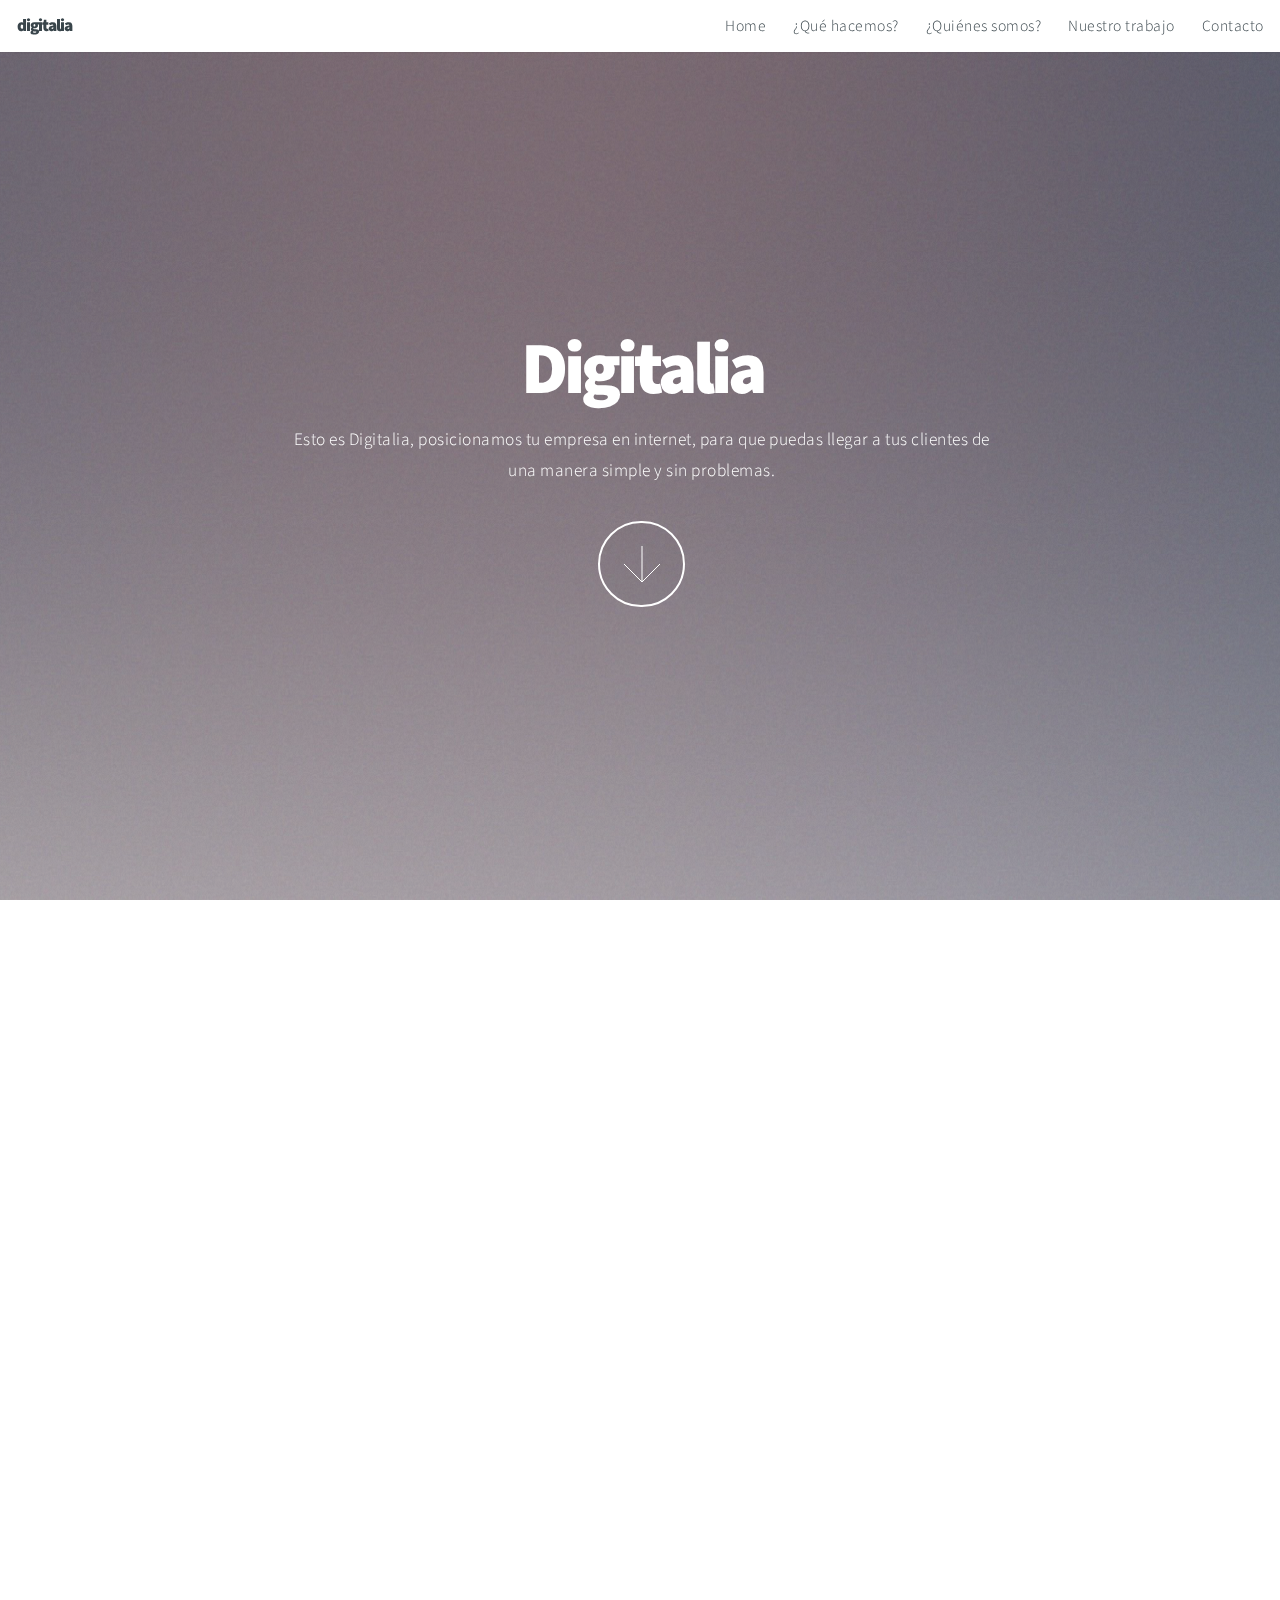
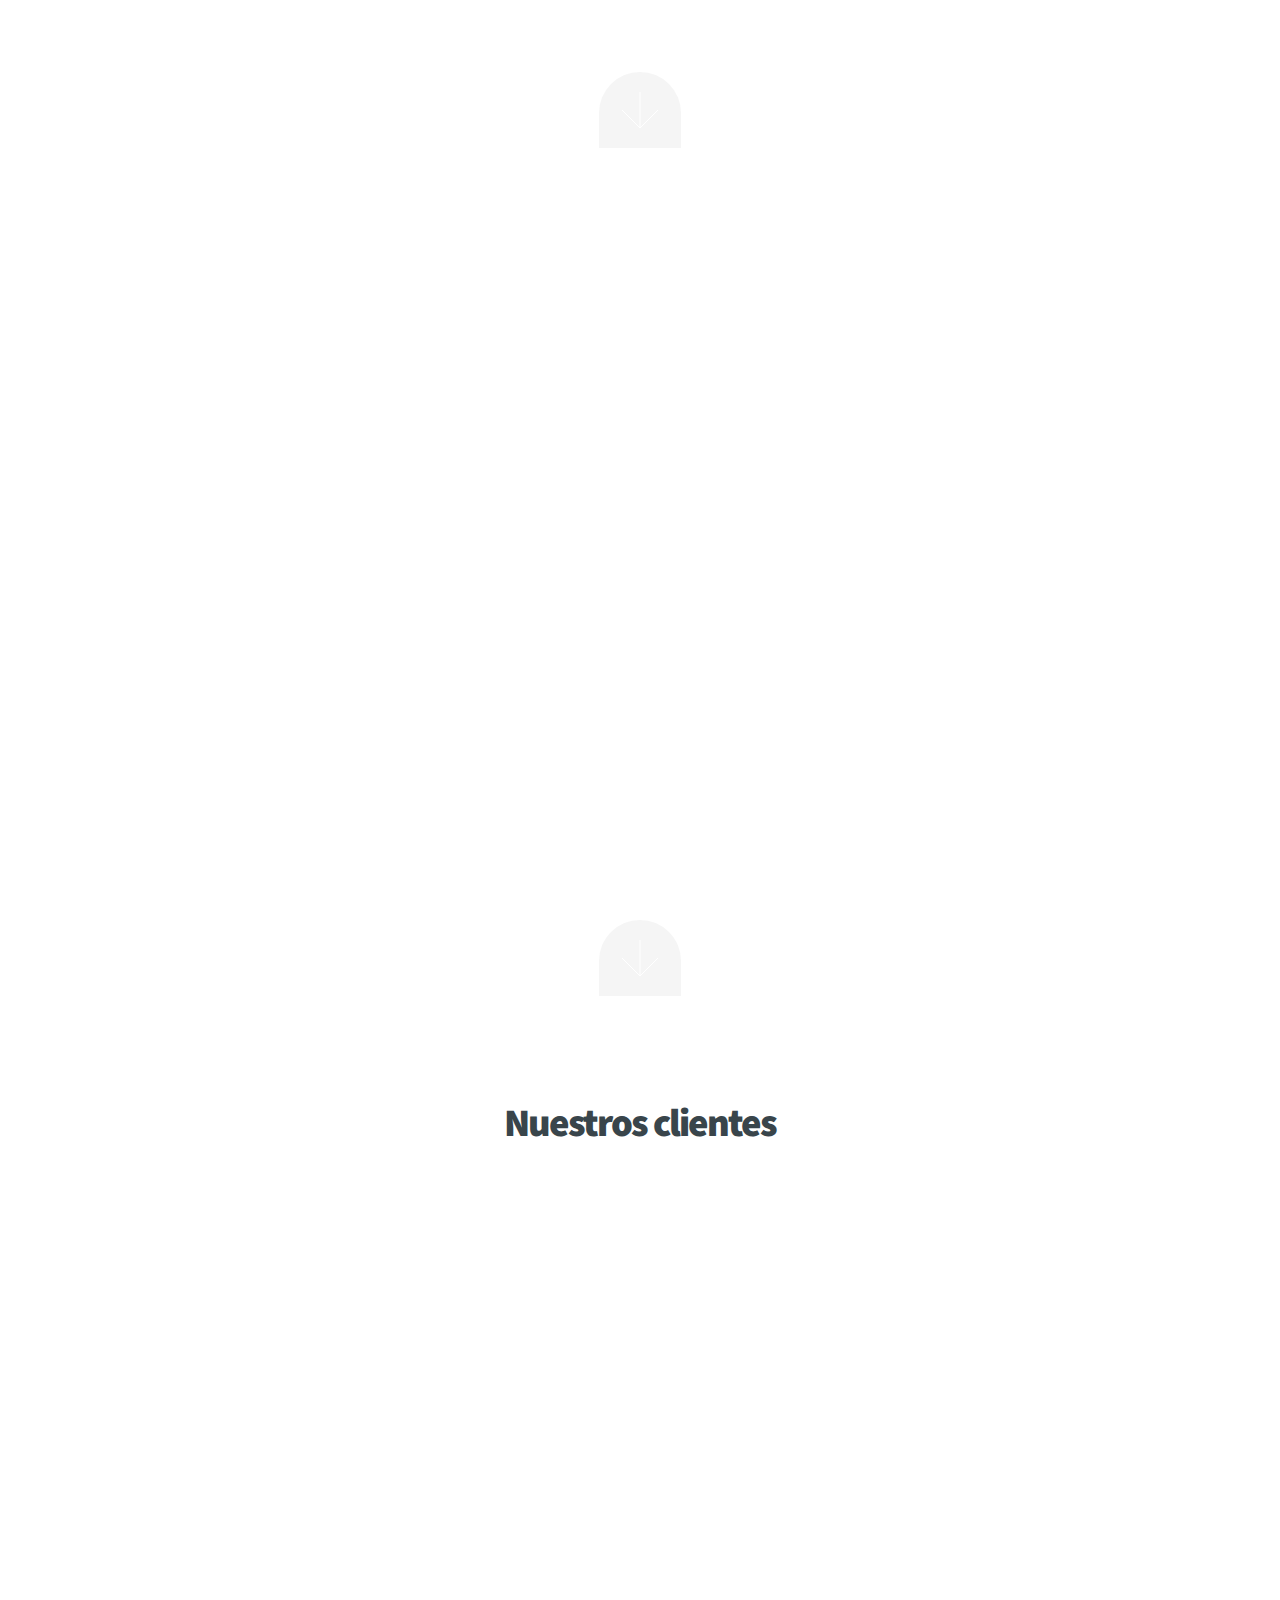
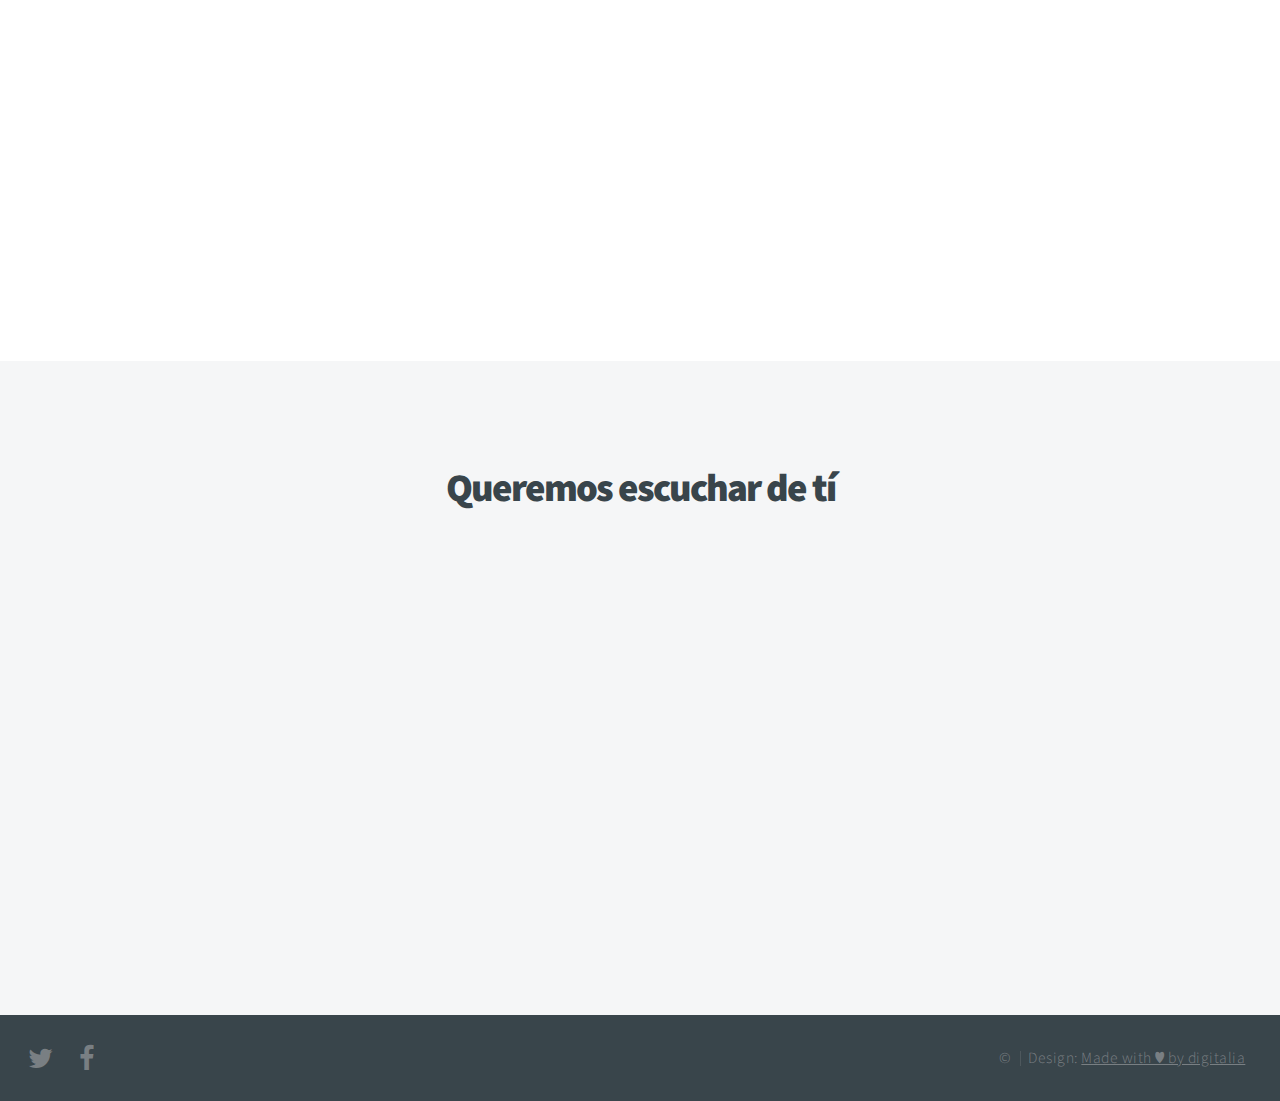
==== commit 99802217: "Ortografia y redaccion kaka" ====
--- a/index.html
+++ b/index.html
@@ -90,9 +90,11 @@
 					<header>
 						<h2>¿Qué hacemos?</h2>
 					</header>
-					<p>Desarrollamos el futuro de la web, trabajamos para que tengas presencia en internet, dándoles una solución adecuada y a la medida, ofreciendo la mejor calidad, un servicio de primera y un precio competente.  	<br>
-					El internet es una herramienta indispensable, por eso queremos ayudarte a que tus ideas sean parte de este mundo y puedas utilizar estas herramientas.
-					Desarrollamos aplicaciones web y móviles, solo haznos saber tu idea y nosotros la haremos realidad.
+					<p>Desarrollamos el futuro de la web a través de aplicaciones web y móviles. Trabajamos para que tengan presencia en internet, dando una solución adecuada y a la medida para satisfacer sus necesidades.
+						Ofrecemos la mejor calidad y un servicio de primera, así como un precio competente.
+			 	<br>
+				
+					
 				</p>
 				</div>
 				<a href="#two" class="button style2 down anchored">Next</a>
@@ -104,7 +106,7 @@
 					<header>
 						<h2>¿Quiénes somos?</h2>
 					</header>
-					<p>Somos un equipo de jóvenes con la creencia de que los medios digitales pueden impulsar tu negocio a otro nivel de una manera. Tenemos pasión por lo que hacemos. Desarrollamos aplicaciones web y móviles, utilizando siempre las ultimas tecnologías que se adapten a tus necesidades, trabajamos para que tus ideas se hagan realidad.</p>
+					<p>Somos un equipo de jóvenes con la creencia de que los medios digitales pueden impulsar su negocio a otro nivel. Tenemos pasión por lo que hacemos. Desarrollamos aplicaciones web y móviles, utilizando siempre las últimas tecnologías que se adapten a sus necesidades, trabajamos para que sus ideas se hagan realidad.</p>
 				</div>
 				<a href="#work" class="button style2 down anchored">Next</a>
 			</section>
@@ -114,7 +116,7 @@
 				<div class="content container">
 					<header>
 						<h2>Nuestros clientes</h2>
-						<p>Algunos de nuestros clientes, todos satisfechos con un excelente trabajo realizado, dependiendo de sus necesidades</p>
+						
 					</header>
 
 					<!-- Lightbox Gallery  -->
@@ -140,7 +142,7 @@
 			<section id="contact" class="main style3 secondary">
 				<div class="content container">
 					<header>
-						<h2>Queremos escuchar de ti</h2>
+						<h2>Queremos escuchar de tí</h2>
 					</header>
 					<div class="box container 75%">
 
